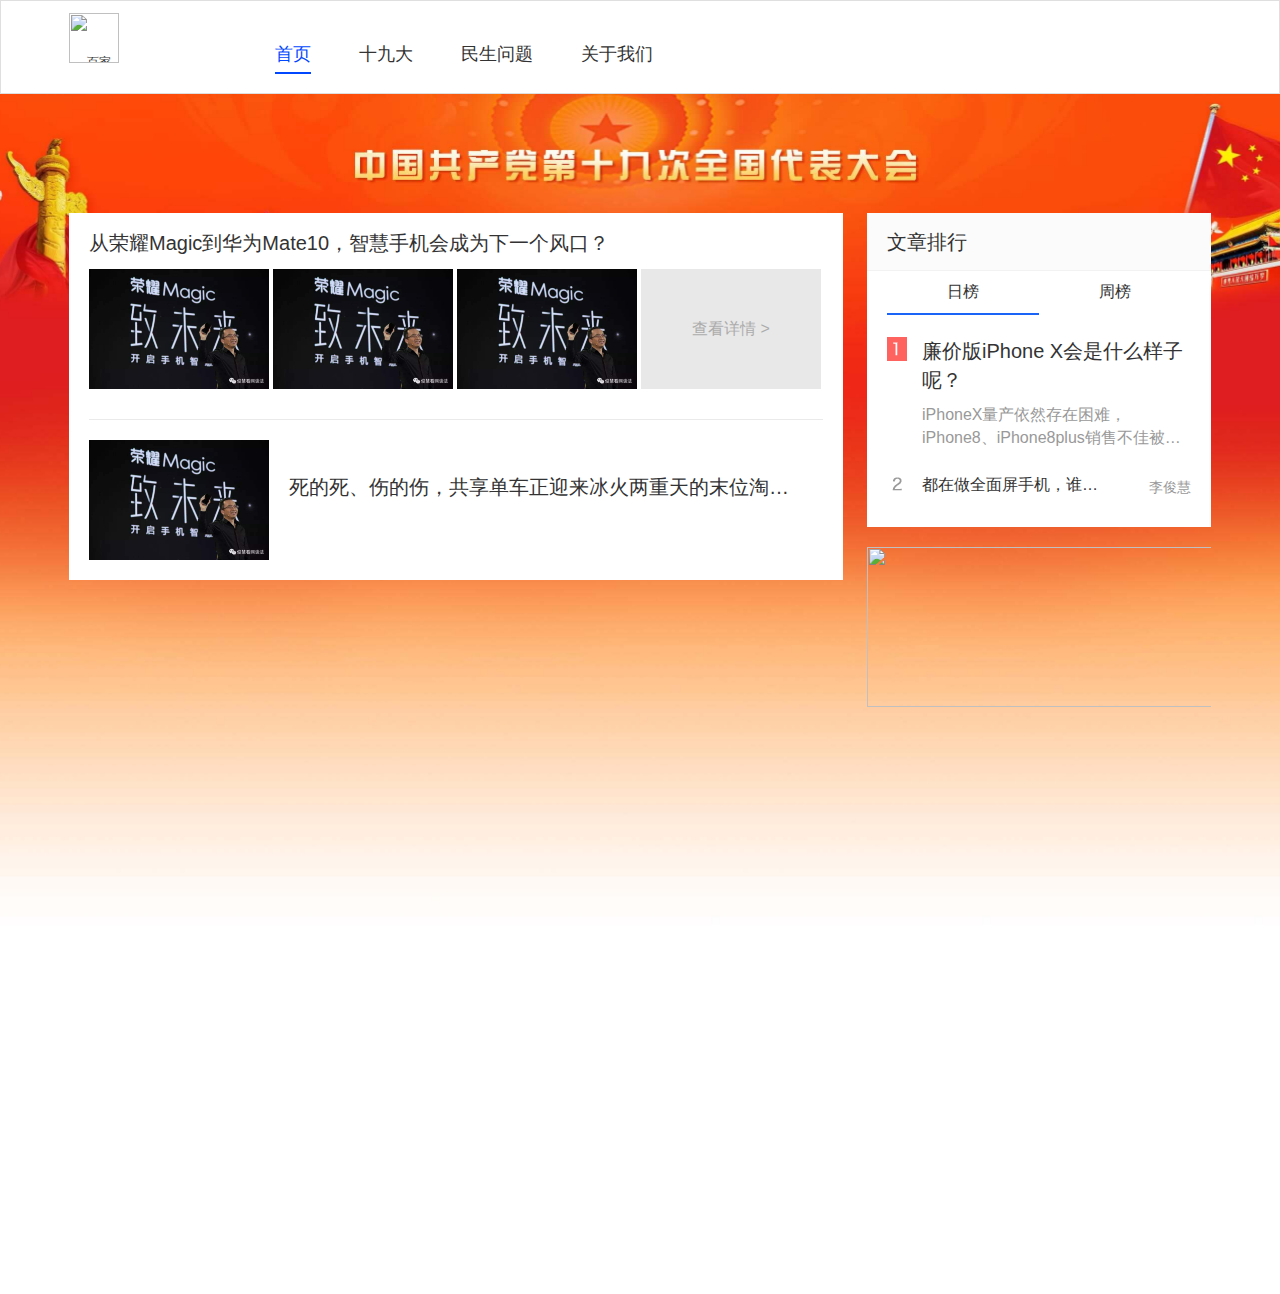
==== html/index.html @ 267fe6ab "MyOK" ====
<html>

<head>
  <title>首页</title>
  <meta charset="utf-8" />
  <meta http-equiv="X-UA-Compatible" content="IE=edge,chrome=1" />
  <meta id="viewport" name="viewport" content="width=device-width,maximum-scale=1,user-scalable=1,initial-scale=1.6991150442477876" />
  <link rel="stylesheet" type="text/css" href="./css/bootstrap.css">
  <link rel="stylesheet" type="text/css" href="./css/base.css">
</head>

<body>
  <!--[if lt IE 9]>
<h1 style="font-size: 16px;height: 40px;line-height: 40px;position: absolute;width: 100%;margin: 0;
            color: #fff;background-color: #0793F5;text-align: center;top: 0;left: 0;z-index: 2000;
            ">您的浏览器不被支持，请使用谷歌浏览器或IE9以上版本浏览器访问。</h1>
<![endif]-->
  <div id="header">
    <div id="header-nav">
      <a class="logo">
        <img src="https://gss0.bdstatic.com/5foIcy0a2gI2n2jgoY3K/static/fisp_static/baijia/static/img/logo_8e6fbd7.png" alt="百家号Logo">
      </a>
      <ul>
        <li class="active">
          <a href="./index.html">首页</a>
        </li>
        <li class="">
          <a href="./index.html">十九大</a>
        </li>
        <li class="">
          <a href="./index.html">民生问题</a>
        </li>
        <li class="">
          <a href="./index.html">关于我们</a>
        </li>
      </ul>
    </div>
  </div>
  <div id="wrapper">
    <div class="wrapper-content">
      <!--right start-->
      <div class="warpper-right">
        <div class="right-col">
          <!---top list start--->
          <div class="mod article-top">
            <div class="title">
              文章排行
            </div>
            <div class="top-cont">
              <div class="top-types">
                <ul>
                  <li class="current">日榜</li>
                  <li>周榜</li>
                </ul>
              </div>
              <div class="list-box">
                <div class="top-list current">
                  <div class="top-item">
                    <div class="num num-1"></div>
                    <div class="info">
                      <p class="top-art-title top-art-light"> <a href="/s?id=1582126411768103511&amp;wfr=pc&amp;fr=idx_top" target="_blank"> 廉价版iPhone X会是什么样子呢？ </a> </p>
                      <p class="art-cont top-art-light"> iPhoneX量产依然存在困难，iPhone8、iPhone8plus销售不佳被砍单，或许我们是时候思考下传闻中的iPhoneX廉价版会是什么样子的了。在iPhoneX正式量产之前，业界普遍担心的是三 </p>
                    </div>
                  </div>
                  <div class="top-item">
                    <div class="num num-2"></div>
                    <div class="info">
                      <p class="art-title"> <a href="/s?id=1582117775540847724&amp;wfr=pc&amp;fr=idx_top" target="_blank"> 都在做全面屏手机，谁才能成为全面屏手机普及者？ </a> </p>
                      <span class="tag" title="李俊慧"> <a href="/u?app_id=1536766719453005&amp;wfr=pc&amp;fr=idx_top" target="_blank">李俊慧</a> </span>
                    </div>
                  </div>
                </div>
                <div class="top-list">
                  <div class="top-item">
                    <div class="num num-1"></div>
                    <div class="info">
                      <p class="top-art-title top-art-light"> <a href="/s?id=1581844013371145271&amp;wfr=pc&amp;fr=idx_top" target="_blank"> 今日头条能够阻止王利芬们的再次吐槽吗？ </a> </p>
                      <p class="art-cont top-art-light">王利芬吐槽今日头条，有些意外。昨天早上，看到王利芬在微博上声讨今日头条，很长的一条微博，然后很多人转发，文字已经超过了140字，看得出很愤怒，在声讨檄文里，王利芬老师用了一连串比喻词和排比句式，展示了</p>
                    </div>
                  </div>
                  <div class="top-item">
                    <div class="num num-2"></div>
                    <div class="info">
                      <p class="art-title"> <a href="/s?id=1581833666660972141&amp;wfr=pc&amp;fr=idx_top" target="_blank"> 余承东没告诉你，华为Mate 10和Pro还有这些细节差异 </a> </p>
                      <span class="tag" title="雷科技"> <a href="/u?app_id=1536766821008995&amp;wfr=pc&amp;fr=idx_top" target="_blank"> 雷科技 </a> </span>
                    </div>
                  </div>
                </div>
              </div>


            </div>
          </div>
          <!---top list end--->
          <!---notice start--->
          <div class="notice">
            <a target="_blank" href="//news.baidu.com/z/resource/baijia/notice.html">
              <img src="https://gss0.bdstatic.com/5foIcy0a2gI2n2jgoY3K/static/fisp_static/baijia/static/img/notice_4adae79.jpg">
            </a>
          </div>
          <!---notice start--->
        </div>
      </div>
      <!--right end-->
      <!--left start-->
      <div class="wrapper-left">
        <div class="content">


          <div class="mod articles">
            <div class="article-list mod ">

              <div class="article-info pictures">
                <div class="title">
                  <a href="#" target="_blank"> 从荣耀Magic到华为Mate10，智慧手机会成为下一个风口？ </a>
                </div>
                <div class="picture-list">
                  <p class="art-img"> <a href="#" class="pic" target="_blank"> <img src="./images/timg.jpg"> </a> </p>
                  <p class="art-img"> <a href="#" class="pic" target="_blank"> <img src="./images/timg.jpg"> </a> </p>
                  <p class="art-img"> <a href="#" class="pic" target="_blank"> <img src="./images/timg.jpg"> </a> </p>
                  <p class="picture-more"> <a href="#" target="_blank"> 查看详情 &gt;</a> </p>
                </div>
              </div>

              <div class="article-info">
                <div class="art-img">
                  <a href="#" target="_blank"> <img src="./images/timg.jpg"> </a>
                </div>
                <div class="art-info">
                  <div class="title">
                    <a href="#" target="_blank"> 死的死、伤的伤，共享单车正迎来冰火两重天的末位淘汰赛 </a>
                  </div>
                </div>
              </div>

            </div>
          </div>

        </div>
      </div>
      <!--left end-->
    </div>
    <!--div class="warpper-footer"></div-->
  </div>
</body>

</html>
---- html/css/base.css ----
html,body {
	height: 100%
}
textarea {
	resize: none
}
body {
	width: 100%;
	font-family: "Helvetica Neue","Microsoft YaHei","å¾®è½¯é›…é»‘",STHeiti,"WenQuanYi Micro Hei",SimSun,Arial,Helvetica,sans-serif;
	margin: 0;
	background: #f2f2f2;
	color: #333;
	font-size: 12px;
	position: relative
}
a,a:hover,a:visited {
	text-decoration: none;
	outline: 0;
	cursor: pointer;
	color: #333
}
a:hover {
	text-decoration: underline
}
ul,li {
	margin: 0;
	padding: 0;
	list-style-type: none
}

#header{
  width: 100%;
  min-width: 1146px;
  background: #fff;
  height: 94px;
  color: #000;
  border: 1px solid #dfdfdf;
}
#header-nav{
  margin: 0 auto;
  height: 94px;
  width: 1142px;
}
#header-nav .logo{
  display: block;
    float: left;
    width: 140px;
    height: 94px;
    line-height: 94px;
}
#header-nav .logo>img{
  margin-top: 12px;
  height: 50px;
  vertical-align: middle;
}
#header-nav ul{
  display: block;
  margin-top: 33px;
  margin-left: 42px;
  float: left;
}
#header-nav li{
  float: left;
  display: block;
  list-style: none;
  border-bottom: 2px solid transparent;
  padding: 0 22px;
}
#header-nav li a{
  display: block;
  height: 40px;
  line-height: 40px;
  color: #333;
  text-decoration: none;
  font-size: 18px;
  margin: 0 2px;
  font-weight: 400;
  text-align: center
}
#header-nav .active a{
  color: #0047ff;
  border-bottom: 2px solid #0047ff;
}

#wrapper {
	position: relative;
  background: #FFF url(../images/bg.jpg) no-repeat top center;
  background-size: 2540px auto;
  padding-top: 99px;
  min-height: 1200px;
}
.wrapper-content {
	margin: 0 auto;
	padding-bottom: 180px;
	width: 1142px
}
.wrapper-content .wrapper-left{
	float: left;
	width: 774px
}
.wrapper-content .mod {
	margin-top: 20px;
	width: 100%;
	background: #fff
}
.wrapper-content .text-limit {
	white-space: nowrap;
	overflow: hidden;
	text-overflow: ellipsis
}
.wrapper-content .text-light {
	color: #26f
}
.wrapper-content .gt-blue {
	background: url(../images/icon-gt-blue.png) no-repeat
}
.wrapper-content .gt-grey {
	background: url(../images/icon-gt-grey.png) no-repeat
}
.wrapper-content .gt-grey:hover {
	background-position: right -30px;
	border-bottom: #999 1px solid
}
.title {
	font-size: 20px;
	line-height: 20px
}
.articles .article-info {
	padding: 20px 0;
	border-bottom: #eaeaea solid 1px
}
.articles .article-info:before,.articles .article-info:after {
	content: " ";
	display: table
}
.articles .article-info:after {
	clear: both
}
.articles .article-list-title {
	height: 58px;
	line-height: 58px;
	font-size: 20px;
	text-indent: 20px;
	border-bottom: #f2f2f2 solid 1px
}
.articles .article-list {
	padding: 20px;
	margin-top: 0
}
.articles .article-list.list-title {
	padding-top: 0
}
.articles .article-list .article-info:first-child {
	padding-top: 0
}
.articles .article-list .article-info:last-child {
	padding-bottom: 0;
	border-bottom: 0 none
}
.articles .article-list .noarticles {
	padding: 0
}
.articles .art-img {
	float: left;
	width: 180px;
	height: 120px;
	background: #f5f5f5;
	overflow: hidden;
	position: relative
}
.articles .art-img img {
	width: 180px;
	height: 120px
}
.articles .art-img .art-video {
	position: absolute;
	left: 50%;
	top: 50%;
	margin-left: -30px;
	margin-top: -30px;
	width: 60px;
	height: 60px;
	border-radius: 30px;
	border: rgba(255,255,255,.6) solid 3px;
	background-color: rgba(0,0,0,.4)
}
.articles .art-img .art-video p {
	position: absolute;
	top: 50%;
	left: 50%;
	margin-left: -5px;
	margin-top: -11px;
	width: 0;
	height: 0;
	border-top: 10px solid transparent;
	border-bottom: 10px solid transparent;
	border-left: 15px solid #fff
}
.articles .art-info {
	float: left;
	margin-left: 20px;
	position: relative;
	width: 500px;
	height: 120px
}
.articles .art-info .title {
	white-space: nowrap;
	overflow: hidden;
	text-overflow: ellipsis;
	line-height: 26px;
	margin-bottom: 15px;
	margin-top: 34px
}
.articles .cont-short {
	margin-top: 18px;
	color: #999;
	font-size: 16px;
	line-height: 24px;
	display: -webkit-box;
	-webkit-box-orient: vertical;
	-webkit-line-clamp: 3;
	word-wrap: break-word;
	overflow: hidden
}
.pictures {
	padding: 20px 0;
	border-bottom: #eaeaea solid 1px
}
.pictures:first-child {
	padding-top: 0
}
.pictures .picture-list {
	margin-top: 16px;
	width: 734px;
	height: 120px
}
.pictures .picture-list p {
	float: left;
	width: 180px;
	height: 120px;
	background: #f5f5f5
}
.pictures .picture-list p:nth-child(n+2) {
	margin-left: 4px
}
.pictures .picture-list .picture-more {
	background: #e8e8e8
}
.pictures .picture-list .picture-more a {
	display: block;
	width: 180px;
	height: 120px;
	text-decoration: none;
	font-size: 16px;
	color: #acacac;
	text-align: center;
	line-height: 120px
}
.pictures .picture-list .picture-more a:hover {
	background-color: #c6c6c6
}
.pictures .picture-list img {
	width: 180px;
	height: 120px
}
.list-title .pictures:first-child {
	padding-top: 20px
}
.more {
	height: 46px;
	line-height: 46px;
	text-align: center
}
.more span {
	cursor: pointer;
	line-height: 46px;
	font-size: 18px
}
.more .more-author {
	padding-right: 14px;
	background-position: right 0;
	-webkit-background-size: 14px 35px;
	background-size: 14px 35px
}
.more .more-author:hover {
	background-position: right -21px
}








.warpper-right {
	float: right;
	width: 344px;
	overflow: hidden
}
.scroll-bar::-webkit-scrollbar {
	width: 14px;
	height: 14px
}

.scroll-bar::-webkit-scrollbar-track,.scroll-bar::-webkit-scrollbar-thumb {
	border-radius: 999px;
	border: 5px solid transparent
}

.scroll-bar::-webkit-scrollbar-track {
	box-shadow: 1px 1px 5px rgba(0,0,0,.2) inset
}

.scroll-bar::-webkit-scrollbar-thumb {
	min-height: 20px;
	background-clip: content-box;
	box-shadow: 0 0 0 5px rgba(0,0,0,.2) inset
}

.scroll-bar::-webkit-scrollbar-corner {
	background: transparent
}

.warpper-right .mod>.title {
	position: relative;
	height: 58px;
	line-height: 58px;
	background-color: #fbfbfb;
	font-size: 20px;
	text-indent: 20px;
	border-bottom: #f2f2f2 solid 1px
}

.warpper-right .mod>.title .more {
	position: absolute;
	top: 8px;
	right: 20px;
	color: #8e8e8e;
	font-size: 12px
}

.warpper-right .mod>.title .more span {
	font-family: sans-serif,'宋体',Helvetica,Arial;
	font-weight: 700
}

.warpper-right .mod>.title .more a {
	color: #999
}

.warpper-right .article-top {
	font-size: 16px
}

.warpper-right .article-top .top-types {
	height: 42px;
	line-height: 42px
}

.warpper-right .article-top .top-types:before,.warpper-right .article-top .top-types:after {
	content: " ";
	display: table
}

.warpper-right .article-top .top-types:after {
	clear: both
}

.warpper-right .article-top .top-types li {
	float: left;
	width: 50%;
	text-align: center;
	cursor: pointer
}

.warpper-right .article-top .top-types li.current {
	border-bottom: #1b64f8 solid 2px
}

.warpper-right .article-top .top-cont {
	padding: 0 20px
}

.warpper-right .article-top .top-list {
	padding-bottom: 20px;
	display: none
}

.warpper-right .article-top .top-list.current {
	display: block
}

.warpper-right .article-top .top-item {
	position: relative;
	margin-top: 24px
}

.warpper-right .article-top .top-item .num {
	position: absolute;
	width: 20px;
	height: 24px;
	background: url(../images/right_top_num.png) no-repeat;
	line-height: 24px;
	text-align: center
}

.warpper-right .article-top .top-item .num.num-1 {
	background-position: 0 5px;
	color: #fff;
	background-color: #ff6360
}

.warpper-right .article-top .top-item .num.num-2 {
	background-position: 0 -44px
}

.warpper-right .article-top .top-item .num.num-3 {
	background-position: 0 -89px
}

.warpper-right .article-top .top-item .num.num-4 {
	background-position: 0 -136px
}

.warpper-right .article-top .top-item .num.num-5 {
	background-position: 0 -180px
}

.warpper-right .article-top .top-item .num.num-6 {
	background-position: 0 -227px
}

.warpper-right .article-top .top-item .num.num-7 {
	background-position: 0 -274px
}

.warpper-right .article-top .top-item .num.num-8 {
	background-position: 0 -320px
}

.warpper-right .article-top .top-item .num.num-9 {
	background-position: 0 -367px
}

.warpper-right .article-top .top-item .num.num-10 {
	background-position: 0 -413px
}

.warpper-right .article-top .top-item .info {
	position: relative;
	margin-left: 35px
}

.warpper-right .article-top .top-item .art-cont {
	color: #999
}

.warpper-right .article-top .top-item .top-art-title {
	font-size: 20px
}

.warpper-right .article-top .top-item .top-art-light {
	display: -webkit-box;
	-webkit-box-orient: vertical;
	-webkit-line-clamp: 2;
	overflow: hidden
}

.warpper-right .article-top .top-item .art-cont {
	font-size: 16px
}

.warpper-right .article-top .top-item .art-title {
	padding-right: 78px;
	white-space: nowrap;
	overflow: hidden;
	text-overflow: ellipsis
}

.warpper-right .article-top .top-item .tag {
	position: absolute;
	width: 74px;
	display: block;
	height: 18px;
	overflow: hidden;
	text-align: right;
	top: 3px;
	right: 0;
	font-size: 14px;
	color: #999
}

.warpper-right .article-top .top-item .tag a {
	color: #999
}

.warpper-right .notice {
	margin-top: 20px;
	width: 345px;
	height: 160px
}

.warpper-right .notice img {
	width: 100%;
	height: 100%
}

.warpper-right .right-mod {
	padding: 20px
}

.warpper-right .right-mod li:first-child {
	margin-top: 0
}

.warpper-right .hot-comment .comment-box {
	position: relative;
	height: 546px;
	overflow: hidden
}

.warpper-right .hot-comment .comment-list {
	position: absolute;
	top: 20px;
	left: 20px;
	bottom: 20px;
	right: 20px;
	overflow: hidden
}

.warpper-right .hot-comment li.comment-item {
	position: relative
}

.warpper-right .hot-comment .head {
	position: absolute;
	left: 0;
	width: 30px;
	height: 30px
}

.warpper-right .hot-comment .head img {
	width: 30px;
	height: 30px;
	border-radius: 15px
}

.warpper-right .hot-comment .cont {
	margin-left: 42px
}

.warpper-right .hot-comment .cont .author:before,.warpper-right .hot-comment .cont .author:after {
	content: " ";
	display: table
}

.warpper-right .hot-comment .cont .author:after {
	clear: both
}

.warpper-right .hot-comment .cont .author p {
	float: left;
	font-size: 20px
}

.warpper-right .hot-comment .cont .comment-topic {
	font-size: 16px
}

.warpper-right .hot-comment .cont .comment-topic a {
	color: #999
}

.warpper-right .hot-comment .cont .date {
	float: right;
	color: #999
}

.warpper-right .hot-comment .cont .source {
	margin-top: 10px
}

.warpper-right .hot-comment .cont .source,.warpper-right .hot-comment .cont .source a {
	color: #999
}

.warpper-right .author-list li {
	margin-top: 30px
}

.warpper-right .author-list li:before,.warpper-right .author-list li:after {
	content: " ";
	display: table
}

.warpper-right .author-list li:after {
	clear: both
}

.warpper-right .author-list .head {
	float: left;
	width: 50px;
	height: 50px
}

.warpper-right .author-list .head img {
	width: 50px;
	height: 50px;
	border-radius: 25px
}

.warpper-right .author-list .info {
	float: left;
	margin-left: 18px;
	width: 212px
}

.warpper-right .author-list .info .author-name {
	font-size: 16px
}

.warpper-right .author-list .info .sign {
	color: #999
}

.warpper-right .author-list .info .level-none {
	display: inline-block;
	width: 16px;
	height: 16px;
	background: url(../images/index_level.png) 0 1px no-repeat
}

.warpper-right .author-similar .title {
	white-space: nowrap;
	overflow: hidden;
	text-overflow: ellipsis
}

.warpper-right .author-similar .head {
	width: 70px;
	height: 70px
}

.warpper-right .author-similar .head img {
	width: 70px;
	height: 70px;
	border-radius: 35px
}

.warpper-right .author-similar .author-name {
	margin-bottom: 4px
}

.warpper-right .author-similar .news {
	width: 212px
}

.warpper-right .hot-tags .tags-list li {
	position: relative
}

.warpper-right .hot-tags .tags-list .tag-name {
	position: absolute;
	padding: 4px 6px;
	border: #e5e5e5 solid 1px;
	border-radius: 3px
}

.warpper-right .hot-tags .tags-list .tag-name a {
	color: #0090ff
}

.warpper-right .hot-tags .tags-list .tag-topic {
	margin-left: 54px;
	line-height: 30px;
	font-size: 16px;
	white-space: nowrap;
	overflow: hidden;
	text-overflow: ellipsis
}

.scroll-bar::-webkit-scrollbar {
	width: 15px;
	background-color: #fff
}

.scroll-bar::-webkit-scrollbar-thumb {
	border-radius: 12px;
	width: 15px;
	min-height: 20px
}

.scroll-bar::-webkit-scrollbar-track {
	-webkit-box-shadow: inset 0 0 6px #fff;
	border-radius: 10px
}

.scroll-bar::-webkit-scrollbar-corner {
	background: transparent
}





.warpper-footer{
  position: absolute;
    width: 100%;
    height: 160px;
    border-top: #e0d7d8 solid 1px;
    background: #fff;
    bottom: 0;
    text-align: center;
}






/***/
.articles .art-other {
	width: 100%;
	height: 20px;
	line-height: 20px;
	color: #999;
	overflow: hidden;
	font-size: 14px
}
.articles .art-other:before,.articles .art-other:after {
	content: " ";
	display: table
}
.articles .art-other:after {
	clear: both
}
.articles .art-other a {
	color: #999
}
.articles .art-other .author {
	float: left
}
.articles .art-other .author p.info {
	display: inline-block
}
.articles .art-other .bdsharebox {
	float: left;
	margin-left: 20px;
	width: 132px
}
.articles .art-other .bdsharebox .share_to,.articles .art-other .bdsharebox a,.articles .art-other .bdsharebox .share-weixin {
	display: block;
	float: left;
	margin: 0 3px;
	padding-left: 20px;
	line-height: 20px;
	height: 20px;
	background-image: url(../images/index_share.png);
	background-repeat: no-repeat
}
.articles .art-other .bdsharebox .share_to {
	float: left;
	background-position: 0 5px
}
.articles .art-other .bdsharebox .bds_qzone {
	background-position: 0 -75px
}
.articles .art-other .bdsharebox .bds_qzone:hover {
	background-position: 0 -192px
}
.articles .art-other .bdsharebox .bds_tsina {
	background-position: 0 -115px
}
.articles .art-other .bdsharebox .bds_tsina:hover {
	background-position: 0 -232px
}
.articles .art-other .bdsharebox .share-weixin {
	background-position: 0 -152px;
	cursor: pointer
}
.articles .art-other .bdsharebox .share-weixin:hover {
	background-position: 0 -272px
}
.articles .art-other span {
	display: inline-block
}
.articles .art-other .level-none {
	width: 15px;
	height: 15px;
	background: url(../images/index_level.png);
	vertical-align: -3px
}
.articles .art-other .tags {
	float: left;
	margin-left: 10px
}
/***/
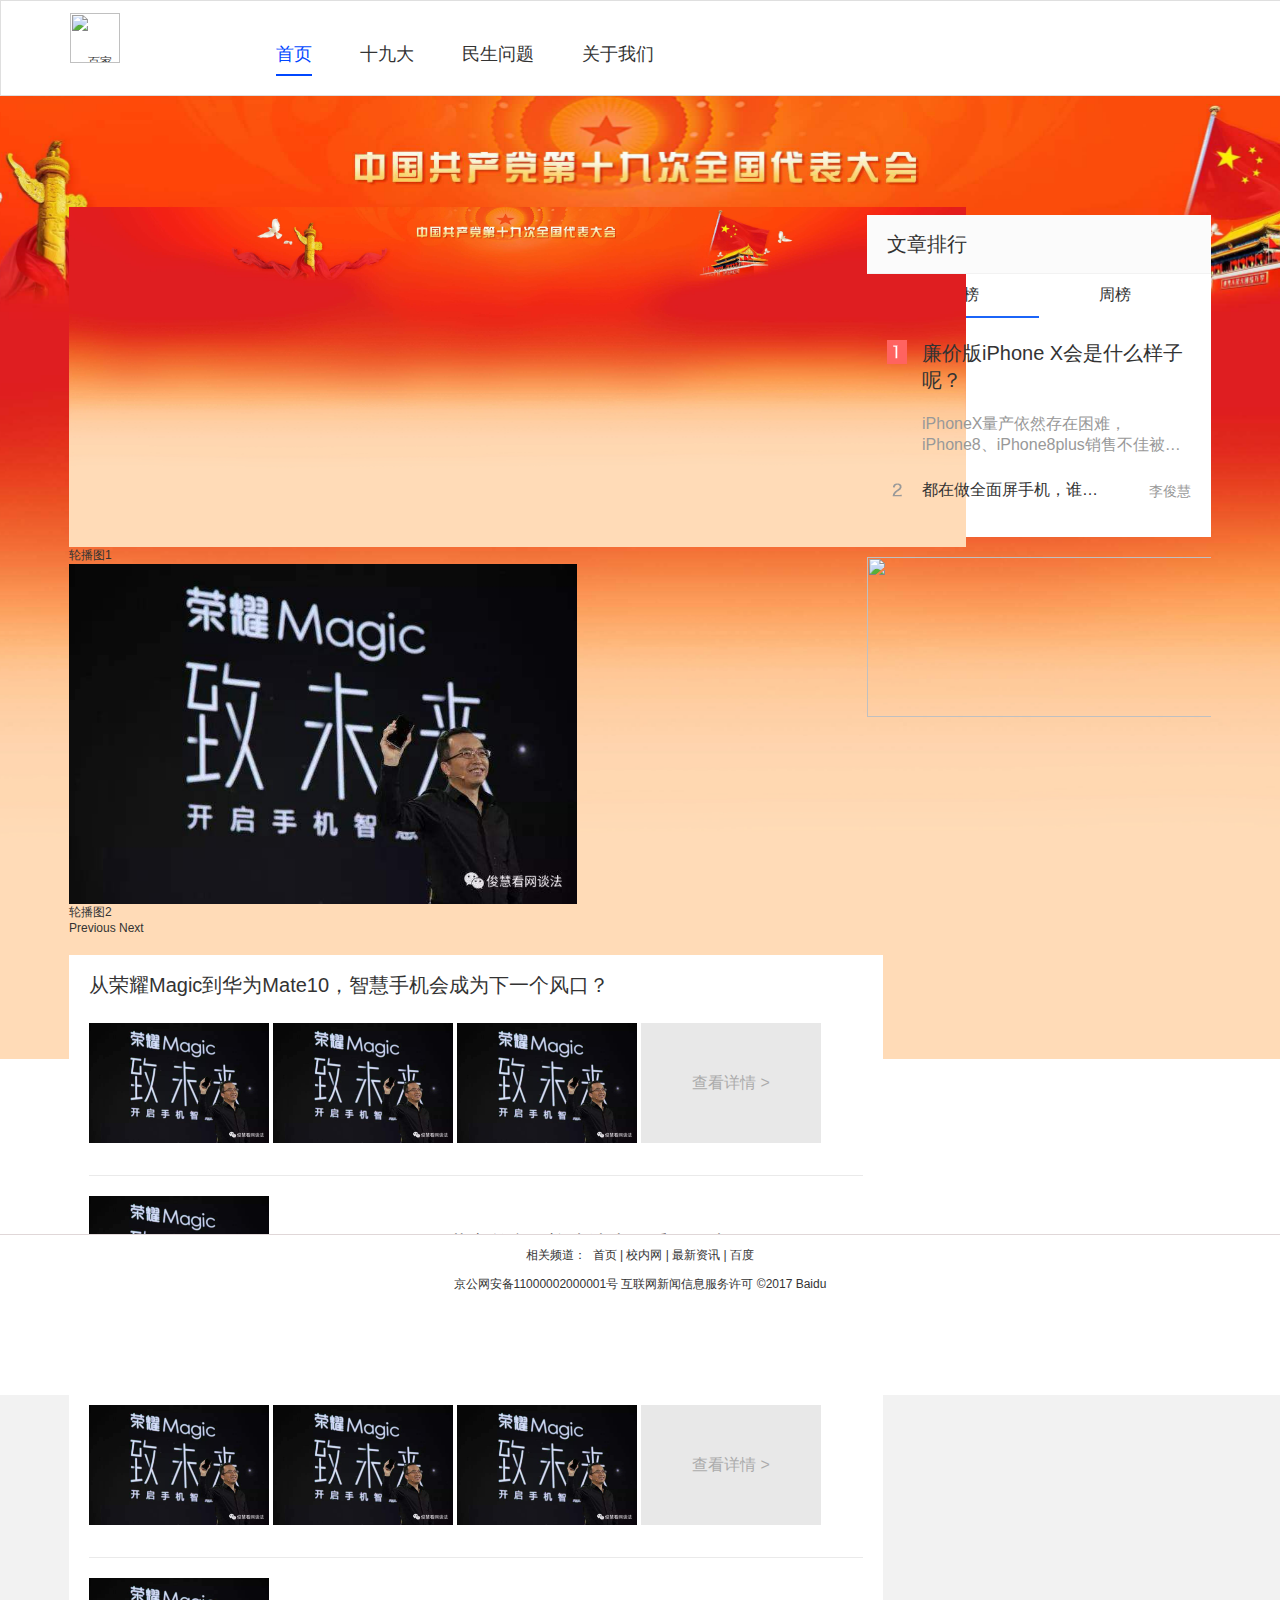
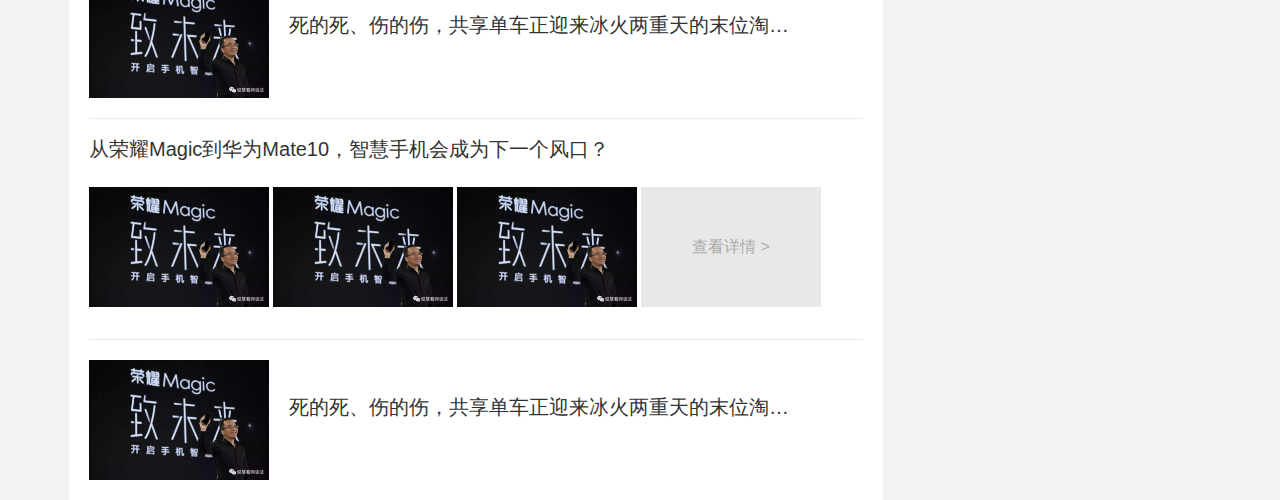
==== commit b4e9b5ce: "add" ====
--- a/html/index.html
+++ b/html/index.html
@@ -5,8 +5,15 @@
   <meta charset="utf-8" />
   <meta http-equiv="X-UA-Compatible" content="IE=edge,chrome=1" />
   <meta id="viewport" name="viewport" content="width=device-width,maximum-scale=1,user-scalable=1,initial-scale=1.6991150442477876" />
-  <link rel="stylesheet" type="text/css" href="./css/bootstrap.css">
+  <!-- <link rel="stylesheet" type="text/css" href="./css/bootstrap.min.css">
+
+  <script src="./js/bootstrap.min.js"></script> -->
+  <script src="./js/jquery-2.2.3.min.js"></script>
+
+  <link rel="stylesheet" href="http://cdn.static.runoob.com/libs/bootstrap/3.3.7/css/bootstrap.min.css">
   <link rel="stylesheet" type="text/css" href="./css/base.css">
+
+  <script src="http://cdn.static.runoob.com/libs/bootstrap/3.3.7/js/bootstrap.min.js"></script>
 </head>
 
 <body>
@@ -20,18 +27,18 @@
       <a class="logo">
         <img src="https://gss0.bdstatic.com/5foIcy0a2gI2n2jgoY3K/static/fisp_static/baijia/static/img/logo_8e6fbd7.png" alt="百家号Logo">
       </a>
-      <ul>
+      <ul class="nav-list">
         <li class="active">
-          <a href="./index.html">首页</a>
-        </li>
-        <li class="">
-          <a href="./index.html">十九大</a>
-        </li>
-        <li class="">
-          <a href="./index.html">民生问题</a>
-        </li>
-        <li class="">
-          <a href="./index.html">关于我们</a>
+          <a>首页</a>
+        </li>
+        <li>
+          <a>十九大</a>
+        </li>
+        <li>
+          <a>民生问题</a>
+        </li>
+        <li>
+          <a>关于我们</a>
         </li>
       </ul>
     </div>
@@ -41,19 +48,18 @@
       <!--right start-->
       <div class="warpper-right">
         <div class="right-col">
-          <!---top list start--->
           <div class="mod article-top">
             <div class="title">
               文章排行
             </div>
             <div class="top-cont">
               <div class="top-types">
-                <ul>
+                <ul id="tabs">
                   <li class="current">日榜</li>
                   <li>周榜</li>
                 </ul>
               </div>
-              <div class="list-box">
+              <div class="list-box" id="tab_conbox">
                 <div class="top-list current">
                   <div class="top-item">
                     <div class="num num-1"></div>
@@ -91,14 +97,12 @@
 
             </div>
           </div>
-          <!---top list end--->
-          <!---notice start--->
+
           <div class="notice">
             <a target="_blank" href="//news.baidu.com/z/resource/baijia/notice.html">
               <img src="https://gss0.bdstatic.com/5foIcy0a2gI2n2jgoY3K/static/fisp_static/baijia/static/img/notice_4adae79.jpg">
             </a>
           </div>
-          <!---notice start--->
         </div>
       </div>
       <!--right end-->
@@ -106,7 +110,39 @@
       <div class="wrapper-left">
         <div class="content">
 
-
+          <div id="carousel-example-generic" class="carousel slide" data-ride="carousel">
+            <!-- Indicators -->
+            <ol class="carousel-indicators">
+              <li data-target="#carousel-example-generic" data-slide-to="0" class="active"></li>
+              <li data-target="#carousel-example-generic" data-slide-to="1"></li>
+            </ol>
+
+            <!-- Wrapper for slides -->
+            <div class="carousel-inner" role="listbox">
+              <div class="item active">
+                <img src="images/bg.jpg" alt="..." height="340px" >
+                <div class="carousel-caption">
+                  轮播图1
+                </div>
+              </div>
+              <div class="item">
+                <img src="images/timg.jpg" alt="..." height="340px">
+                <div class="carousel-caption">
+                  轮播图2
+                </div>
+              </div>
+            </div>
+
+            <!-- Controls -->
+            <a class="left carousel-control" href="#carousel-example-generic" role="button" data-slide="prev">
+              <span class="glyphicon glyphicon-chevron-left" aria-hidden="true"></span>
+              <span class="sr-only">Previous</span>
+            </a>
+            <a class="right carousel-control" href="#carousel-example-generic" role="button" data-slide="next">
+              <span class="glyphicon glyphicon-chevron-right" aria-hidden="true"></span>
+              <span class="sr-only">Next</span>
+            </a>
+          </div>
           <div class="mod articles">
             <div class="article-list mod ">
 
@@ -132,6 +168,54 @@
                   </div>
                 </div>
               </div>
+
+              <div class="article-info pictures">
+                <div class="title">
+                  <a href="#" target="_blank"> 从荣耀Magic到华为Mate10，智慧手机会成为下一个风口？ </a>
+                </div>
+                <div class="picture-list">
+                  <p class="art-img"> <a href="#" class="pic" target="_blank"> <img src="./images/timg.jpg"> </a> </p>
+                  <p class="art-img"> <a href="#" class="pic" target="_blank"> <img src="./images/timg.jpg"> </a> </p>
+                  <p class="art-img"> <a href="#" class="pic" target="_blank"> <img src="./images/timg.jpg"> </a> </p>
+                  <p class="picture-more"> <a href="#" target="_blank"> 查看详情 &gt;</a> </p>
+                </div>
+              </div>
+
+              <div class="article-info">
+                <div class="art-img">
+                  <a href="#" target="_blank"> <img src="./images/timg.jpg"> </a>
+                </div>
+                <div class="art-info">
+                  <div class="title">
+                    <a href="#" target="_blank"> 死的死、伤的伤，共享单车正迎来冰火两重天的末位淘汰赛 </a>
+                  </div>
+                </div>
+              </div>
+
+
+              <div class="article-info pictures">
+                <div class="title">
+                  <a href="#" target="_blank"> 从荣耀Magic到华为Mate10，智慧手机会成为下一个风口？ </a>
+                </div>
+                <div class="picture-list">
+                  <p class="art-img"> <a href="#" class="pic" target="_blank"> <img src="./images/timg.jpg"> </a> </p>
+                  <p class="art-img"> <a href="#" class="pic" target="_blank"> <img src="./images/timg.jpg"> </a> </p>
+                  <p class="art-img"> <a href="#" class="pic" target="_blank"> <img src="./images/timg.jpg"> </a> </p>
+                  <p class="picture-more"> <a href="#" target="_blank"> 查看详情 &gt;</a> </p>
+                </div>
+              </div>
+
+              <div class="article-info">
+                <div class="art-img">
+                  <a href="#" target="_blank"> <img src="./images/timg.jpg"> </a>
+                </div>
+                <div class="art-info">
+                  <div class="title">
+                    <a href="#" target="_blank"> 死的死、伤的伤，共享单车正迎来冰火两重天的末位淘汰赛 </a>
+                  </div>
+                </div>
+              </div>
+
 
             </div>
           </div>
@@ -140,8 +224,41 @@
       </div>
       <!--left end-->
     </div>
-    <!--div class="warpper-footer"></div-->
+    <div class="warpper-footer">
+      <div class="footer-content">
+        <p class="links">
+          <span class="relate">相关频道：</span>&nbsp;&nbsp;<a target="_blank" href="./index.html">首页</a>
+          <span class="tag">|</span> <a target="_blank" href="./index.html">校内网</a>
+          <span class="tag">|</span> <a target="_blank" href="./index.html">最新资讯</a>
+          <span class="tag">|</span> <a target="_blank" href="./index.html">百度</a> </p>
+
+        </p>
+        <p>京公网安备11000002000001号 互联网新闻信息服务许可  ©2017  Baidu   </p>
+      </div>
+    </div>
   </div>
 </body>
-
+<script>
+$(function(){
+  // $('.carousel').carousel();
+  $(document).ready(function() {
+    jQuery.jqtab = function(tabtit,tab_conbox,shijian) {
+      $(tab_conbox).find(".top-list").hide();
+      $(tab_conbox).find(".top-list:first").show();
+      $(tabtit).find("li").bind(shijian,function(){
+         $(this).addClass("current").siblings("li").removeClass("current");
+        var activeindex = $(tabtit).find("li").index(this);
+        $(tab_conbox).children().eq(activeindex).show().siblings().hide();
+        return false;
+      });
+    };
+    $.jqtab("#tabs","#tab_conbox","click");
+  });
+  $(".nav-list li").click(function(){
+    $(".nav-list li").removeClass('active');
+    $(this).addClass('active');
+  })
+})
+
+</script>
 </html>
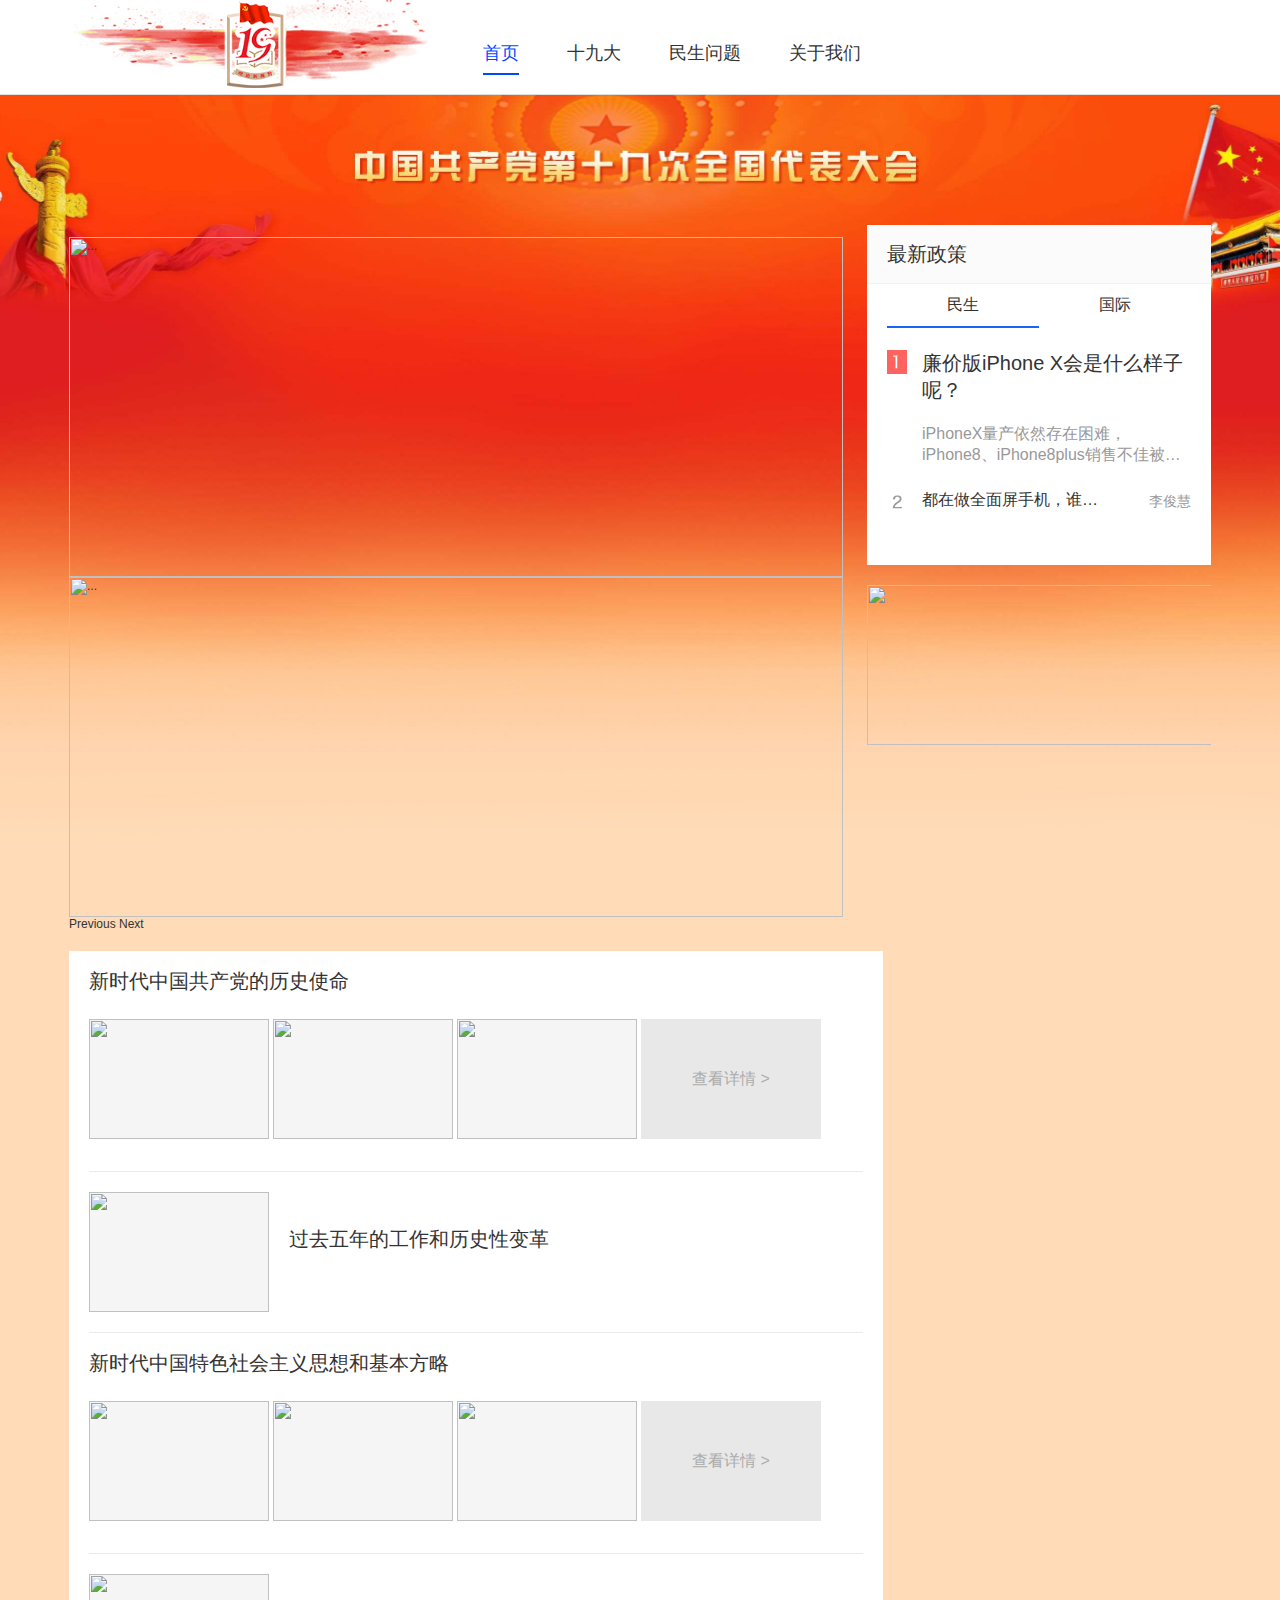
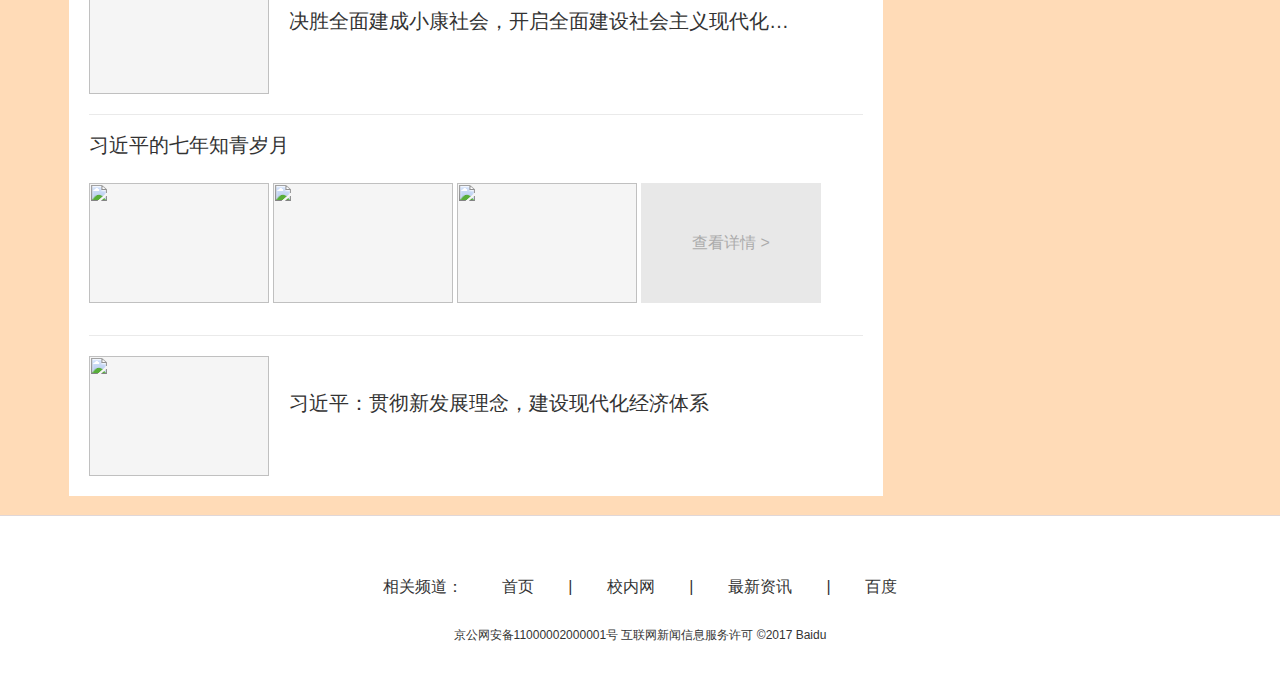
==== commit cfd2be6f: "add" ====
--- a/html/index.html
+++ b/html/index.html
@@ -25,7 +25,7 @@
   <div id="header">
     <div id="header-nav">
       <a class="logo">
-        <img src="https://gss0.bdstatic.com/5foIcy0a2gI2n2jgoY3K/static/fisp_static/baijia/static/img/logo_8e6fbd7.png" alt="百家号Logo">
+        <img src="./images/nav-bg.jpg" alt="十九大Logo">
       </a>
       <ul class="nav-list">
         <li class="active">
@@ -50,13 +50,13 @@
         <div class="right-col">
           <div class="mod article-top">
             <div class="title">
-              文章排行
+              最新政策
             </div>
             <div class="top-cont">
               <div class="top-types">
                 <ul id="tabs">
-                  <li class="current">日榜</li>
-                  <li>周榜</li>
+                  <li class="current">民生</li>
+                  <li>国际</li>
                 </ul>
               </div>
               <div class="list-box" id="tab_conbox">
@@ -120,15 +120,15 @@
             <!-- Wrapper for slides -->
             <div class="carousel-inner" role="listbox">
               <div class="item active">
-                <img src="images/bg.jpg" alt="..." height="340px" >
+                <img src="file:///F:/%E5%9B%BE%E7%89%8720.png" alt="..." height="340px" >
                 <div class="carousel-caption">
-                  轮播图1
+                  新时代中国特色社会主义思想
                 </div>
               </div>
               <div class="item">
-                <img src="images/timg.jpg" alt="..." height="340px">
+                <img src="file:///F:/%E5%9B%BE%E7%89%8732.png" alt="..." height="340px">
                 <div class="carousel-caption">
-                  轮播图2
+                  中国共产党第十九次全国代表大会
                 </div>
               </div>
             </div>
@@ -148,46 +148,46 @@
 
               <div class="article-info pictures">
                 <div class="title">
-                  <a href="#" target="_blank"> 从荣耀Magic到华为Mate10，智慧手机会成为下一个风口？ </a>
+                  <a href="#" target="_blank"> 新时代中国共产党的历史使命 </a>
                 </div>
                 <div class="picture-list">
-                  <p class="art-img"> <a href="#" class="pic" target="_blank"> <img src="./images/timg.jpg"> </a> </p>
-                  <p class="art-img"> <a href="#" class="pic" target="_blank"> <img src="./images/timg.jpg"> </a> </p>
-                  <p class="art-img"> <a href="#" class="pic" target="_blank"> <img src="./images/timg.jpg"> </a> </p>
+                  <p class="art-img"> <a href="#" class="pic" target="_blank"> <img src="../图片集合/新时代中国共产党的历史使命/图片1.png"> </a> </p>
+                  <p class="art-img"> <a href="#" class="pic" target="_blank"> <img src="../图片集合/新时代中国共产党的历史使命/图片2.png"> </a> </p>
+                  <p class="art-img"> <a href="#" class="pic" target="_blank"> <img src="../图片集合/新时代中国共产党的历史使命/图片3.png"> </a> </p>
                   <p class="picture-more"> <a href="#" target="_blank"> 查看详情 &gt;</a> </p>
                 </div>
               </div>
 
               <div class="article-info">
                 <div class="art-img">
-                  <a href="#" target="_blank"> <img src="./images/timg.jpg"> </a>
+                  <a href="#" target="_blank"> <img src="../图片集合/过去五年的工作和历史性变革/图片5.png"> </a>
                 </div>
                 <div class="art-info">
                   <div class="title">
-                    <a href="#" target="_blank"> 死的死、伤的伤，共享单车正迎来冰火两重天的末位淘汰赛 </a>
+                    <a href="#" target="_blank"> 过去五年的工作和历史性变革 </a>
                   </div>
                 </div>
               </div>
 
               <div class="article-info pictures">
                 <div class="title">
-                  <a href="#" target="_blank"> 从荣耀Magic到华为Mate10，智慧手机会成为下一个风口？ </a>
+                  <a href="#" target="_blank"> 新时代中国特色社会主义思想和基本方略 </a>
                 </div>
                 <div class="picture-list">
-                  <p class="art-img"> <a href="#" class="pic" target="_blank"> <img src="./images/timg.jpg"> </a> </p>
-                  <p class="art-img"> <a href="#" class="pic" target="_blank"> <img src="./images/timg.jpg"> </a> </p>
-                  <p class="art-img"> <a href="#" class="pic" target="_blank"> <img src="./images/timg.jpg"> </a> </p>
+                  <p class="art-img"> <a href="#" class="pic" target="_blank"> <img src="../图片集合/新时代中国特色社会主义思想和基本方略/图片18.png"> </a> </p>
+                  <p class="art-img"> <a href="#" class="pic" target="_blank"> <img src="../图片集合/新时代中国特色社会主义思想和基本方略/图片19.png"> </a> </p>
+                  <p class="art-img"> <a href="#" class="pic" target="_blank"> <img src="../图片集合/新时代中国特色社会主义思想和基本方略/图片20.png"> </a> </p>
                   <p class="picture-more"> <a href="#" target="_blank"> 查看详情 &gt;</a> </p>
                 </div>
               </div>
 
               <div class="article-info">
                 <div class="art-img">
-                  <a href="#" target="_blank"> <img src="./images/timg.jpg"> </a>
+                  <a href="#" target="_blank"> <img src="../图片集合/决胜全面建成小康社会，开启全面建设社会主义现代化国家新征程/图片13.png"> </a>
                 </div>
                 <div class="art-info">
                   <div class="title">
-                    <a href="#" target="_blank"> 死的死、伤的伤，共享单车正迎来冰火两重天的末位淘汰赛 </a>
+                    <a href="#" target="_blank"> 决胜全面建成小康社会，开启全面建设社会主义现代化国家新征程 </a>
                   </div>
                 </div>
               </div>
@@ -195,23 +195,23 @@
 
               <div class="article-info pictures">
                 <div class="title">
-                  <a href="#" target="_blank"> 从荣耀Magic到华为Mate10，智慧手机会成为下一个风口？ </a>
+                  <a href="#" target="_blank">习近平的七年知青岁月 </a>
                 </div>
                 <div class="picture-list">
-                  <p class="art-img"> <a href="#" class="pic" target="_blank"> <img src="./images/timg.jpg"> </a> </p>
-                  <p class="art-img"> <a href="#" class="pic" target="_blank"> <img src="./images/timg.jpg"> </a> </p>
-                  <p class="art-img"> <a href="#" class="pic" target="_blank"> <img src="./images/timg.jpg"> </a> </p>
+                  <p class="art-img"> <a href="#" class="pic" target="_blank"> <img src="../图片集合/习近平的七年知青岁月/图片25.png"> </a> </p>
+                  <p class="art-img"> <a href="#" class="pic" target="_blank"> <img src="../图片集合/习近平的七年知青岁月/图片26.png"> </a> </p>
+                  <p class="art-img"> <a href="#" class="pic" target="_blank"> <img src="../图片集合/习近平的七年知青岁月/图片27.png"> </a> </p>
                   <p class="picture-more"> <a href="#" target="_blank"> 查看详情 &gt;</a> </p>
                 </div>
               </div>
 
               <div class="article-info">
                 <div class="art-img">
-                  <a href="#" target="_blank"> <img src="./images/timg.jpg"> </a>
+                  <a href="#" target="_blank"> <img src="../图片集合/习近平：贯彻新发展理念，建设现代化经济体系/图片31.png"> </a>
                 </div>
                 <div class="art-info">
                   <div class="title">
-                    <a href="#" target="_blank"> 死的死、伤的伤，共享单车正迎来冰火两重天的末位淘汰赛 </a>
+                    <a href="#" target="_blank"> 习近平：贯彻新发展理念，建设现代化经济体系</a>
                   </div>
                 </div>
               </div>
--- a/html/css/base.css
+++ b/html/css/base.css
@@ -34,7 +34,7 @@
   background: #fff;
   height: 94px;
   color: #000;
-  border: 1px solid #dfdfdf;
+  border-bottom: 1px solid #dfdfdf;
 }
 #header-nav{
   margin: 0 auto;
@@ -49,14 +49,14 @@
     line-height: 94px;
 }
 #header-nav .logo>img{
-  margin-top: 12px;
-  height: 50px;
+    margin-top: -12px;
+    height: 100px;
   vertical-align: middle;
 }
 #header-nav ul{
   display: block;
   margin-top: 33px;
-  margin-left: 42px;
+  margin-left: 250px;
   float: left;
 }
 #header-nav li{
@@ -81,27 +81,52 @@
   color: #0047ff;
   border-bottom: 2px solid #0047ff;
 }
-
 #wrapper {
 	position: relative;
-  background: #FFF url(../images/bg.jpg) no-repeat top center;
+  background: #ffdbb7 url(../images/bg.jpg) no-repeat top center;
   background-size: 2540px auto;
-  padding-top: 99px;
+  padding-top: 130px;
   min-height: 1200px;
 }
 .wrapper-content {
 	margin: 0 auto;
 	padding-bottom: 180px;
-	width: 1142px
+	width: 1142px;
+	overflow:hidden;
 }
 .wrapper-content .wrapper-left{
 	float: left;
 	width: 774px
 }
 .wrapper-content .mod {
-	margin-top: 20px;
+	// margin-top: 20px;
 	width: 100%;
 	background: #fff
+}
+.carousel {
+	margin-bottom:20px;
+}
+.carousel-inner .item img {
+	width:100%;
+	height:340px;
+}
+.carousel-caption{
+	  position: absolute;
+    background: rgba(0,0,0,0.4);
+    left: 0;
+    right: 0;
+    bottom: 0;
+    height: 50px;
+    text-align: left;
+    padding: 0 15px;
+    line-height: 50px;
+    font-size: 16px;
+}
+.carousel-indicators{
+	bottom: 3px;
+  text-align: right;
+  right: 20px;
+  left: inherit;
 }
 .wrapper-content .text-limit {
 	white-space: nowrap;
@@ -350,6 +375,7 @@
 }
 
 .warpper-right .article-top {
+	height:340px;
 	font-size: 16px
 }
 
@@ -412,7 +438,7 @@
 }
 
 .warpper-right .article-top .top-item .num.num-2 {
-	background-position: 0 -44px
+	background-position: 0 -42px
 }
 
 .warpper-right .article-top .top-item .num.num-3 {
@@ -701,98 +727,99 @@
 }
 
 
-
-
-
-.warpper-footer{
-  position: absolute;
-    width: 100%;
-    height: 160px;
-    border-top: #e0d7d8 solid 1px;
-    background: #fff;
-    bottom: 0;
-    text-align: center;
-}
-
-
-
-
-
-
-/***/
-.articles .art-other {
+.warpper-footer {
+	position: absolute;
 	width: 100%;
-	height: 20px;
-	line-height: 20px;
-	color: #999;
-	overflow: hidden;
-	font-size: 14px
-}
-.articles .art-other:before,.articles .art-other:after {
-	content: " ";
-	display: table
-}
-.articles .art-other:after {
-	clear: both
-}
-.articles .art-other a {
-	color: #999
-}
-.articles .art-other .author {
-	float: left
-}
-.articles .art-other .author p.info {
-	display: inline-block
-}
-.articles .art-other .bdsharebox {
-	float: left;
-	margin-left: 20px;
-	width: 132px
-}
-.articles .art-other .bdsharebox .share_to,.articles .art-other .bdsharebox a,.articles .art-other .bdsharebox .share-weixin {
-	display: block;
-	float: left;
-	margin: 0 3px;
-	padding-left: 20px;
-	line-height: 20px;
-	height: 20px;
-	background-image: url(../images/index_share.png);
-	background-repeat: no-repeat
-}
-.articles .art-other .bdsharebox .share_to {
-	float: left;
-	background-position: 0 5px
-}
-.articles .art-other .bdsharebox .bds_qzone {
-	background-position: 0 -75px
-}
-.articles .art-other .bdsharebox .bds_qzone:hover {
-	background-position: 0 -192px
-}
-.articles .art-other .bdsharebox .bds_tsina {
-	background-position: 0 -115px
-}
-.articles .art-other .bdsharebox .bds_tsina:hover {
-	background-position: 0 -232px
-}
-.articles .art-other .bdsharebox .share-weixin {
-	background-position: 0 -152px;
-	cursor: pointer
-}
-.articles .art-other .bdsharebox .share-weixin:hover {
-	background-position: 0 -272px
-}
-.articles .art-other span {
-	display: inline-block
-}
-.articles .art-other .level-none {
-	width: 15px;
-	height: 15px;
-	background: url(../images/index_level.png);
-	vertical-align: -3px
-}
-.articles .art-other .tags {
-	float: left;
-	margin-left: 10px
-}
-/***/
+	height: 160px;
+	border-top: #e0d7d8 solid 1px;
+	background: #fff;
+	bottom: 0;
+	text-align: center
+}
+
+.warpper-footer .footer-content {
+	padding-top: 45px
+}
+
+.warpper-footer p {
+	line-height: 20px
+}
+
+.warpper-footer .relate {
+	padding-right: 30px
+}
+
+.warpper-footer .tag {
+	padding: 0 30px
+}
+
+.warpper-footer .links {
+	margin-bottom: 28px;
+	font-size: 16px
+}
+.article{
+	background:#fff;
+}
+.article .article-info .title{
+	margin: 0;
+    padding: 28px 25px 0;
+    font-size: 26px;
+    color: #333;
+    line-height: 1.5em;
+}
+
+.article .article-info .other-info{
+    margin: 25px 25px 0;
+    border-bottom: 1px solid #eaeaea;
+    padding-bottom: 25px;
+}
+
+.article .article-info .other-info .author {
+    font-size: 16px;
+    color: #333;
+    padding-right: 20px;
+}
+.article .article-info  .other-info .time {
+    border-left: 1px solid #333;
+}
+.article .article-info .other-info .data {
+    border-left: 1px solid #333;
+}
+.article .article-info .other-info .time, .article .article-info .other-info .data {
+    font-size: 16px;
+    color: #999;
+    padding: 0 20px;
+}
+.article .article-content {
+    padding: 25px;
+    font-size: 16px;
+    line-height: 2;
+    text-align: justify;
+    word-wrap: break-word;
+    word-break: break-all;
+}
+.article .article-content  .abstract {
+    color: #999;
+    margin-bottom: 30px;
+}
+.article .article-content p {
+    margin-top: 10px;
+}
+.article .article-content p img {
+    max-width: 90%;
+    display: block;
+    margin: 20px auto;
+}
+
+.article .article-content .rights {
+    margin-top: 40px;
+}
+.article .article-content .rights .rights-title {
+    margin-bottom: 20px;
+    font-size: 16px;
+    color: #666;
+}
+.article .article-content .rights .instructions {
+    font-size: 14px;
+    color: #999;
+}
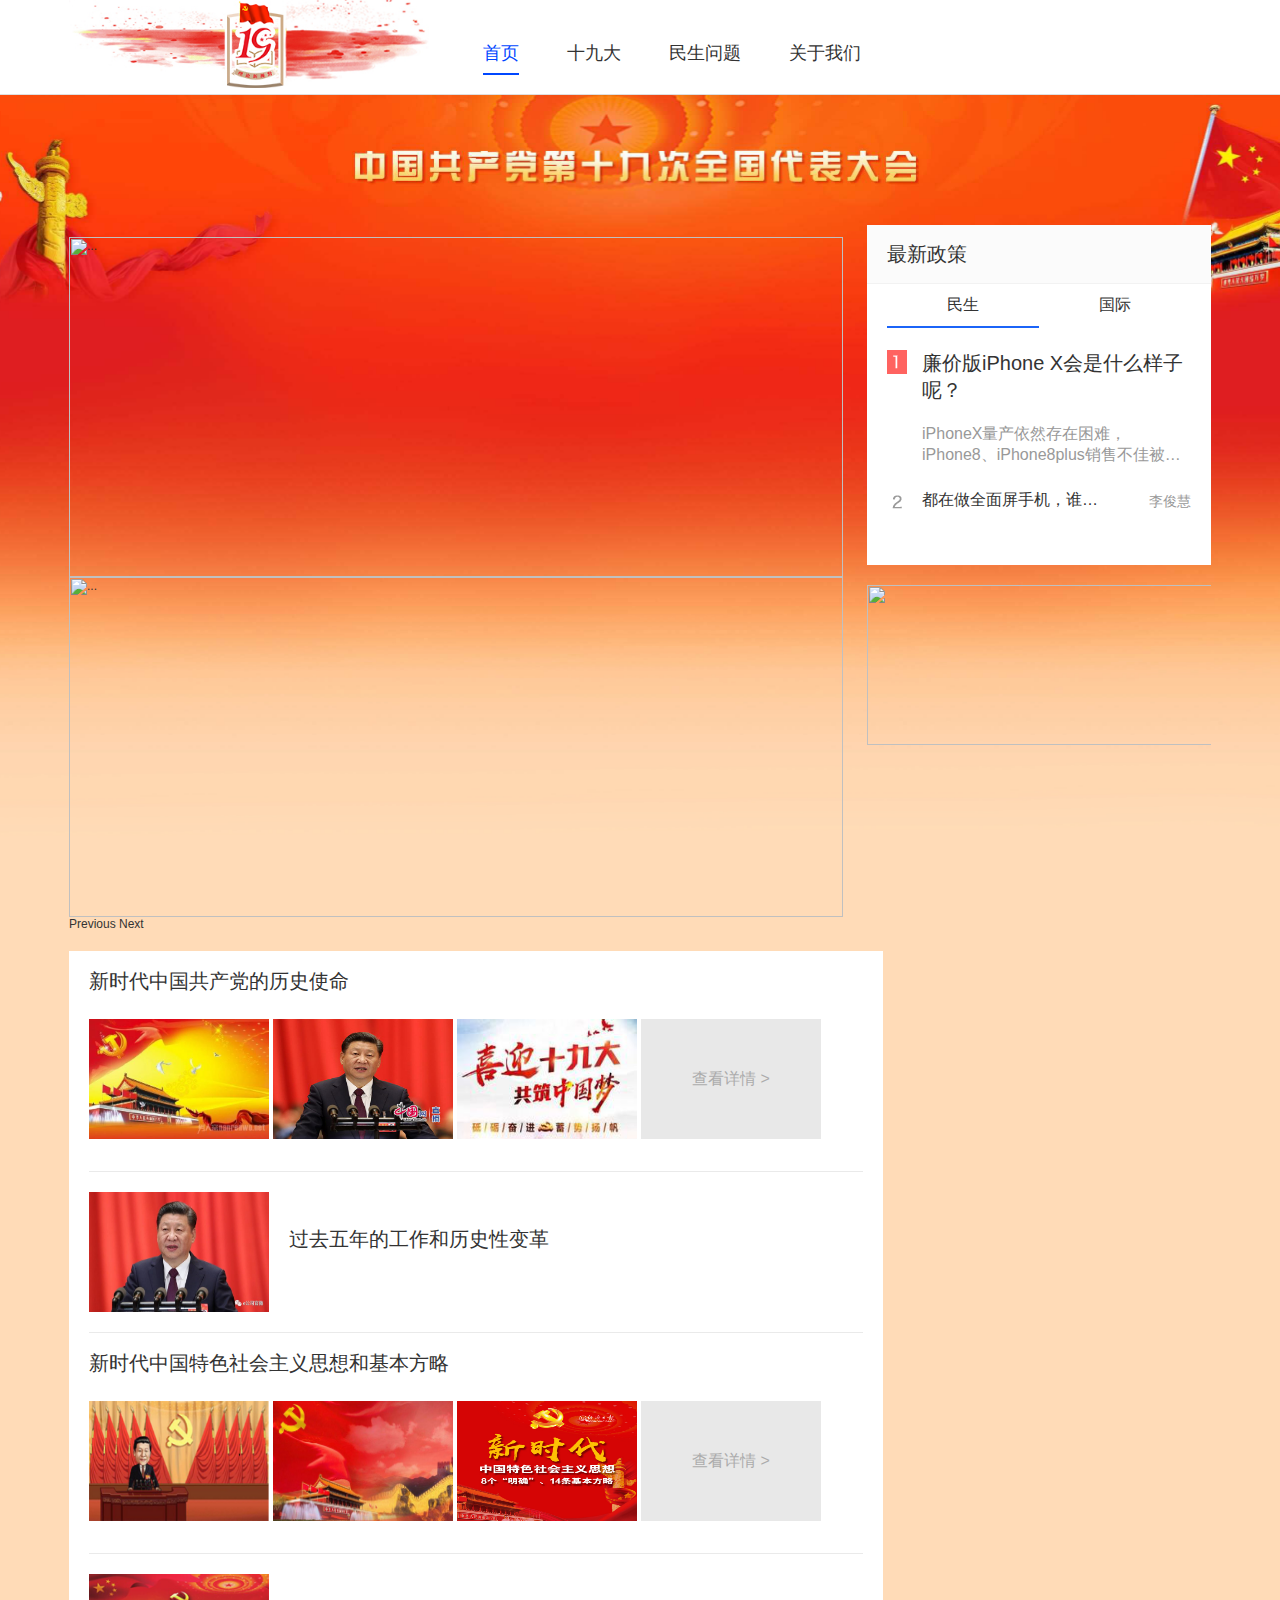
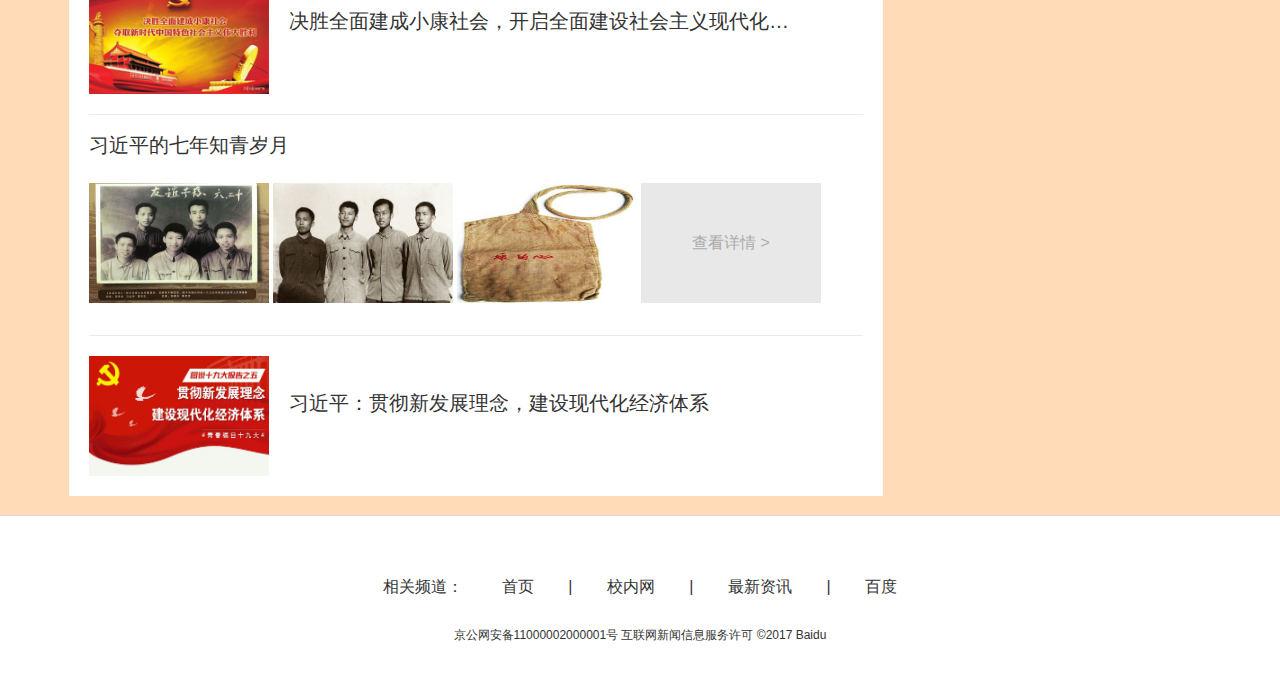
==== commit 286f9c27: "add video" ====
--- a/html/index.html
+++ b/html/index.html
@@ -32,7 +32,7 @@
           <a>首页</a>
         </li>
         <li>
-          <a>十九大</a>
+          <a href="./过去五年的工作和历史性变革.html">十九大</a>
         </li>
         <li>
           <a>民生问题</a>
@@ -120,7 +120,7 @@
             <!-- Wrapper for slides -->
             <div class="carousel-inner" role="listbox">
               <div class="item active">
-                <img src="file:///F:/%E5%9B%BE%E7%89%8720.png" alt="..." height="340px" >
+                <img src="file:///F:/%E5%9B%BE%E7%89%8720.png" alt="..." height="340px">
                 <div class="carousel-caption">
                   新时代中国特色社会主义思想
                 </div>
@@ -151,16 +151,16 @@
                   <a href="#" target="_blank"> 新时代中国共产党的历史使命 </a>
                 </div>
                 <div class="picture-list">
-                  <p class="art-img"> <a href="#" class="pic" target="_blank"> <img src="../图片集合/新时代中国共产党的历史使命/图片1.png"> </a> </p>
-                  <p class="art-img"> <a href="#" class="pic" target="_blank"> <img src="../图片集合/新时代中国共产党的历史使命/图片2.png"> </a> </p>
-                  <p class="art-img"> <a href="#" class="pic" target="_blank"> <img src="../图片集合/新时代中国共产党的历史使命/图片3.png"> </a> </p>
+                  <p class="art-img"> <a href="#" class="pic" target="_blank"> <img src="./images/tj/xsdzggcddlssm/图片1.png"> </a> </p>
+                  <p class="art-img"> <a href="#" class="pic" target="_blank"> <img src="./images/tj/xsdzggcddlssm/图片2.png"> </a> </p>
+                  <p class="art-img"> <a href="#" class="pic" target="_blank"> <img src="./images/tj/xsdzggcddlssm/图片3.png"> </a> </p>
                   <p class="picture-more"> <a href="#" target="_blank"> 查看详情 &gt;</a> </p>
                 </div>
               </div>
 
               <div class="article-info">
                 <div class="art-img">
-                  <a href="#" target="_blank"> <img src="../图片集合/过去五年的工作和历史性变革/图片5.png"> </a>
+                  <a href="#" target="_blank"> <img src="./images/tj/gqwndbg/图片5.png"> </a>
                 </div>
                 <div class="art-info">
                   <div class="title">
@@ -174,16 +174,16 @@
                   <a href="#" target="_blank"> 新时代中国特色社会主义思想和基本方略 </a>
                 </div>
                 <div class="picture-list">
-                  <p class="art-img"> <a href="#" class="pic" target="_blank"> <img src="../图片集合/新时代中国特色社会主义思想和基本方略/图片18.png"> </a> </p>
-                  <p class="art-img"> <a href="#" class="pic" target="_blank"> <img src="../图片集合/新时代中国特色社会主义思想和基本方略/图片19.png"> </a> </p>
-                  <p class="art-img"> <a href="#" class="pic" target="_blank"> <img src="../图片集合/新时代中国特色社会主义思想和基本方略/图片20.png"> </a> </p>
+                  <p class="art-img"> <a href="#" class="pic" target="_blank"> <img src="./images/tj/xsdzgtsshzysxhjbfl/图片18.png"> </a> </p>
+                  <p class="art-img"> <a href="#" class="pic" target="_blank"> <img src="./images/tj/xsdzgtsshzysxhjbfl/图片19.png"> </a> </p>
+                  <p class="art-img"> <a href="#" class="pic" target="_blank"> <img src="./images/tj/xsdzgtsshzysxhjbfl/图片20.png"> </a> </p>
                   <p class="picture-more"> <a href="#" target="_blank"> 查看详情 &gt;</a> </p>
                 </div>
               </div>
 
               <div class="article-info">
                 <div class="art-img">
-                  <a href="#" target="_blank"> <img src="../图片集合/决胜全面建成小康社会，开启全面建设社会主义现代化国家新征程/图片13.png"> </a>
+                  <a href="#" target="_blank"> <img src="./images/tj/jsqmjcxksh/图片13.png"> </a>
                 </div>
                 <div class="art-info">
                   <div class="title">
@@ -198,16 +198,16 @@
                   <a href="#" target="_blank">习近平的七年知青岁月 </a>
                 </div>
                 <div class="picture-list">
-                  <p class="art-img"> <a href="#" class="pic" target="_blank"> <img src="../图片集合/习近平的七年知青岁月/图片25.png"> </a> </p>
-                  <p class="art-img"> <a href="#" class="pic" target="_blank"> <img src="../图片集合/习近平的七年知青岁月/图片26.png"> </a> </p>
-                  <p class="art-img"> <a href="#" class="pic" target="_blank"> <img src="../图片集合/习近平的七年知青岁月/图片27.png"> </a> </p>
+                  <p class="art-img"> <a href="#" class="pic" target="_blank"> <img src="./images/tj/xjpdqnzqsy/图片25.png"> </a> </p>
+                  <p class="art-img"> <a href="#" class="pic" target="_blank"> <img src="./images/tj/xjpdqnzqsy/图片26.png"> </a> </p>
+                  <p class="art-img"> <a href="#" class="pic" target="_blank"> <img src="./images/tj/xjpdqnzqsy/图片27.png"> </a> </p>
                   <p class="picture-more"> <a href="#" target="_blank"> 查看详情 &gt;</a> </p>
                 </div>
               </div>
 
               <div class="article-info">
                 <div class="art-img">
-                  <a href="#" target="_blank"> <img src="../图片集合/习近平：贯彻新发展理念，建设现代化经济体系/图片31.png"> </a>
+                  <a href="#" target="_blank"> <img src="./images/tj/xjpgcfzln/图片31.png"> </a>
                 </div>
                 <div class="art-info">
                   <div class="title">
@@ -233,32 +233,32 @@
           <span class="tag">|</span> <a target="_blank" href="./index.html">百度</a> </p>
 
         </p>
-        <p>京公网安备11000002000001号 互联网新闻信息服务许可  ©2017  Baidu   </p>
+        <p>京公网安备11000002000001号 互联网新闻信息服务许可 ©2017 Baidu </p>
       </div>
     </div>
   </div>
 </body>
 <script>
-$(function(){
-  // $('.carousel').carousel();
-  $(document).ready(function() {
-    jQuery.jqtab = function(tabtit,tab_conbox,shijian) {
-      $(tab_conbox).find(".top-list").hide();
-      $(tab_conbox).find(".top-list:first").show();
-      $(tabtit).find("li").bind(shijian,function(){
-         $(this).addClass("current").siblings("li").removeClass("current");
-        var activeindex = $(tabtit).find("li").index(this);
-        $(tab_conbox).children().eq(activeindex).show().siblings().hide();
-        return false;
-      });
-    };
-    $.jqtab("#tabs","#tab_conbox","click");
-  });
-  $(".nav-list li").click(function(){
-    $(".nav-list li").removeClass('active');
-    $(this).addClass('active');
+  $(function() {
+    // $('.carousel').carousel();
+    $(document).ready(function() {
+      jQuery.jqtab = function(tabtit, tab_conbox, shijian) {
+        $(tab_conbox).find(".top-list").hide();
+        $(tab_conbox).find(".top-list:first").show();
+        $(tabtit).find("li").bind(shijian, function() {
+          $(this).addClass("current").siblings("li").removeClass("current");
+          var activeindex = $(tabtit).find("li").index(this);
+          $(tab_conbox).children().eq(activeindex).show().siblings().hide();
+          return false;
+        });
+      };
+      $.jqtab("#tabs", "#tab_conbox", "click");
+    });
+    $(".nav-list li").click(function() {
+      $(".nav-list li").removeClass('active');
+      $(this).addClass('active');
+    })
   })
-})
-
 </script>
+
 </html>
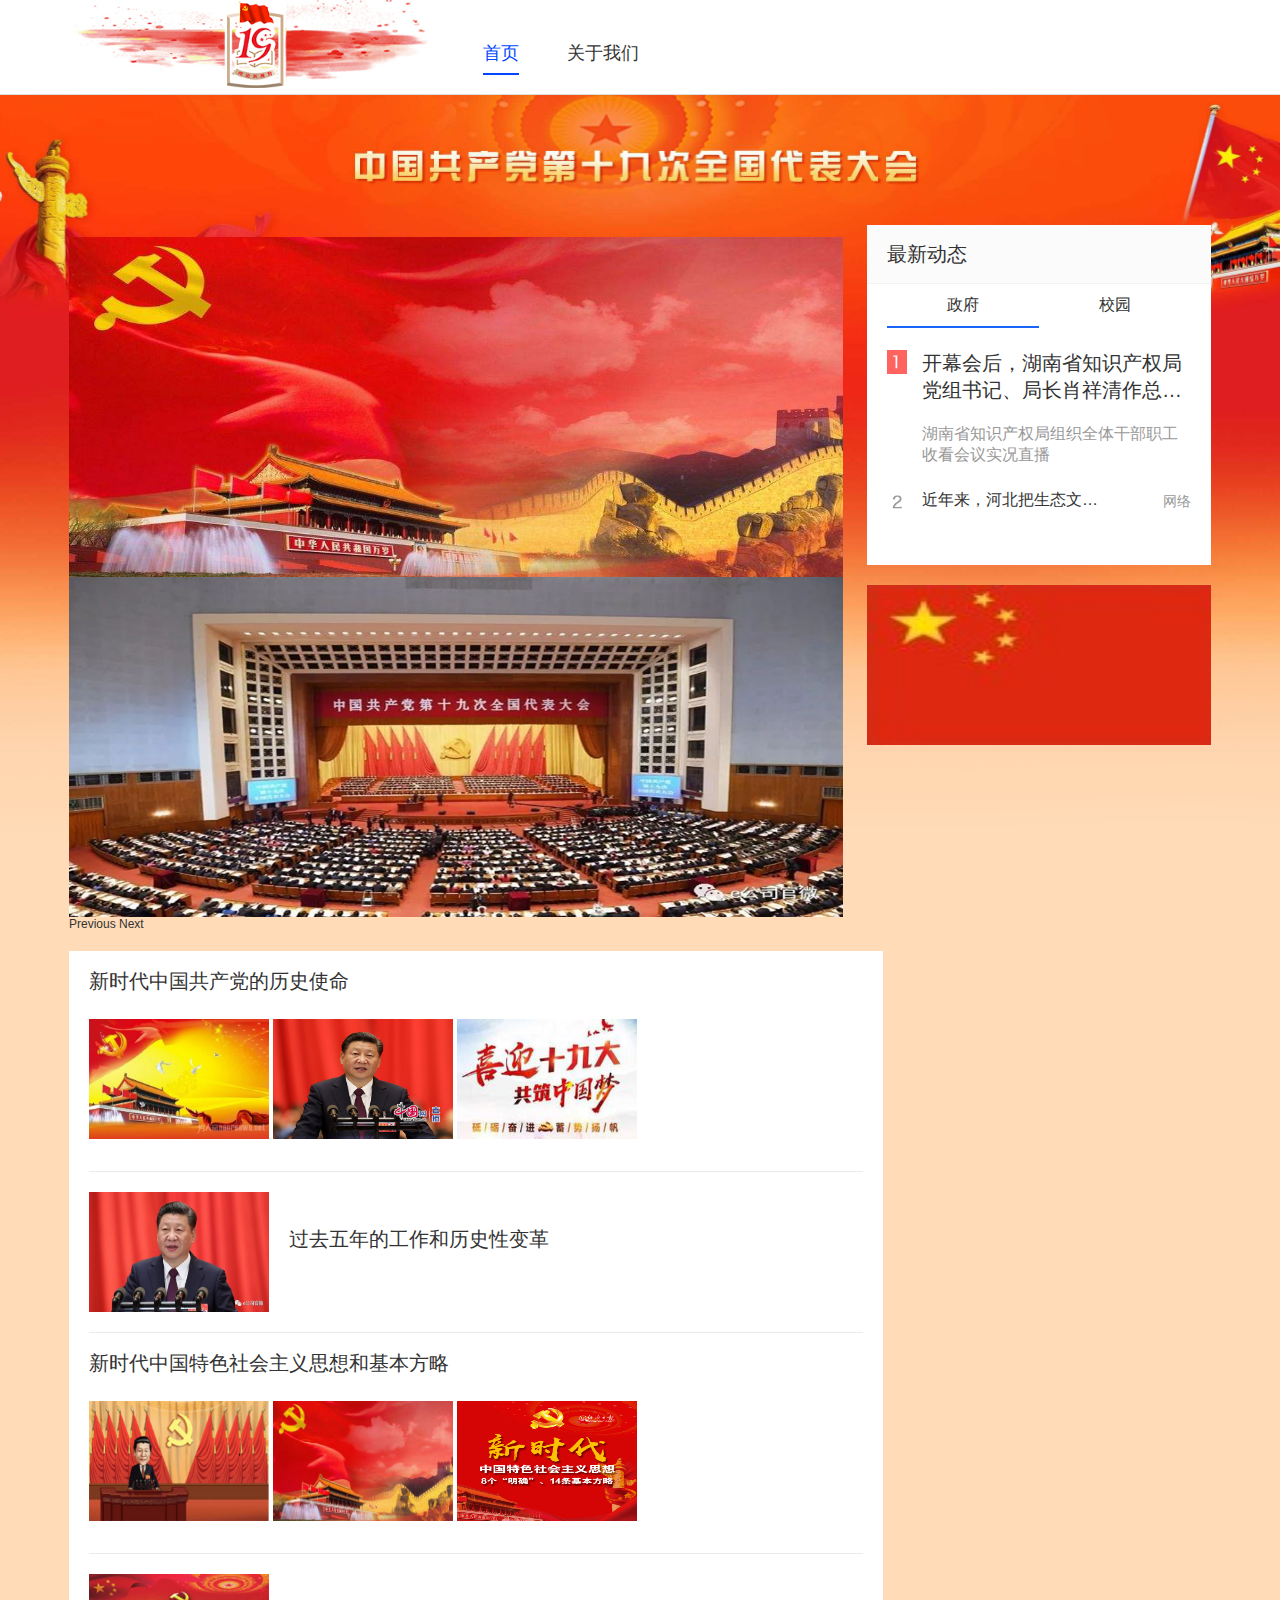
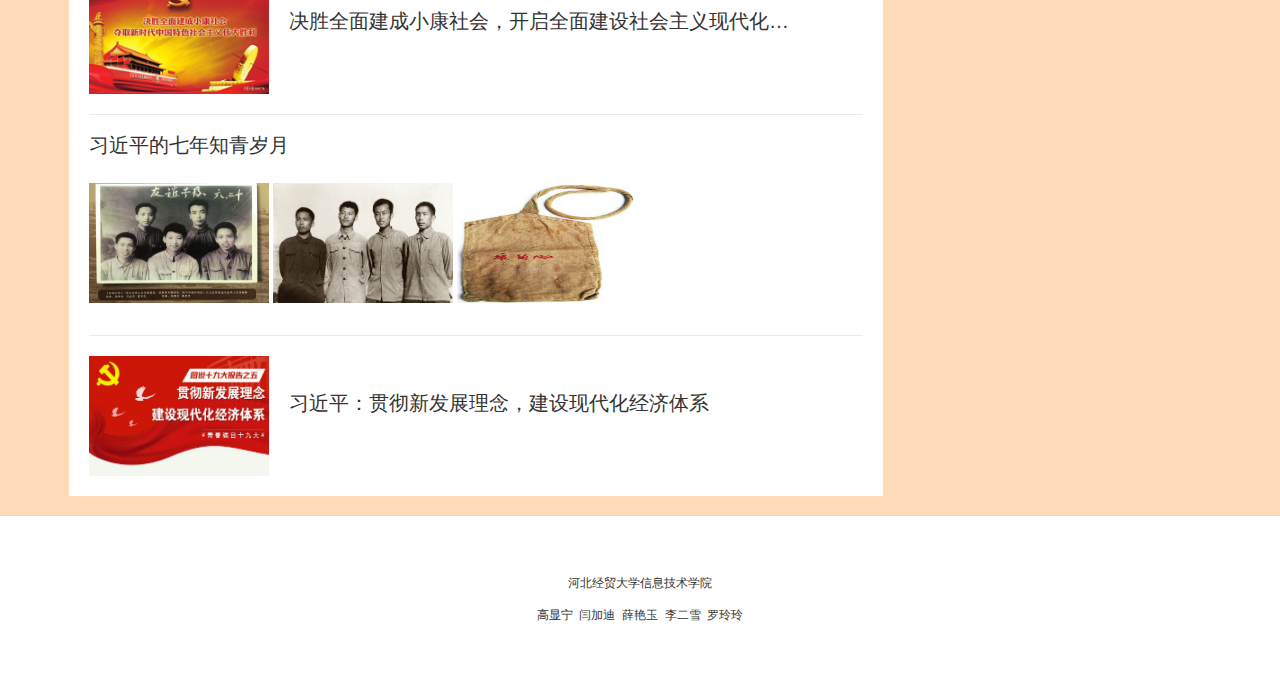
==== commit 92adcfec: "优化1" ====
--- a/html/index.html
+++ b/html/index.html
@@ -32,13 +32,7 @@
           <a>首页</a>
         </li>
         <li>
-          <a href="./过去五年的工作和历史性变革.html">十九大</a>
-        </li>
-        <li>
-          <a>民生问题</a>
-        </li>
-        <li>
-          <a>关于我们</a>
+          <a href="./video.html" target="_blank">关于我们</a>
         </li>
       </ul>
     </div>
@@ -50,13 +44,13 @@
         <div class="right-col">
           <div class="mod article-top">
             <div class="title">
-              最新政策
+              最新动态
             </div>
             <div class="top-cont">
               <div class="top-types">
                 <ul id="tabs">
-                  <li class="current">民生</li>
-                  <li>国际</li>
+                  <li class="current">政府</li>
+                  <li>校园</li>
                 </ul>
               </div>
               <div class="list-box" id="tab_conbox">
@@ -64,15 +58,15 @@
                   <div class="top-item">
                     <div class="num num-1"></div>
                     <div class="info">
-                      <p class="top-art-title top-art-light"> <a href="/s?id=1582126411768103511&amp;wfr=pc&amp;fr=idx_top" target="_blank"> 廉价版iPhone X会是什么样子呢？ </a> </p>
-                      <p class="art-cont top-art-light"> iPhoneX量产依然存在困难，iPhone8、iPhone8plus销售不佳被砍单，或许我们是时候思考下传闻中的iPhoneX廉价版会是什么样子的了。在iPhoneX正式量产之前，业界普遍担心的是三 </p>
+                      <p class="top-art-title top-art-light"> <a href="./湖南.html" target="_blank"> 开幕会后，湖南省知识产权局党组书记、局长肖祥清作总结讲话。 </a> </p>
+                      <p class="art-cont top-art-light"> 湖南省知识产权局组织全体干部职工收看会议实况直播 </p>
                     </div>
                   </div>
                   <div class="top-item">
                     <div class="num num-2"></div>
                     <div class="info">
-                      <p class="art-title"> <a href="/s?id=1582117775540847724&amp;wfr=pc&amp;fr=idx_top" target="_blank"> 都在做全面屏手机，谁才能成为全面屏手机普及者？ </a> </p>
-                      <span class="tag" title="李俊慧"> <a href="/u?app_id=1536766719453005&amp;wfr=pc&amp;fr=idx_top" target="_blank">李俊慧</a> </span>
+                      <p class="art-title"> <a href="./河北.html" target="_blank">近年来，河北把生态文明建设与加速构建绿色产业体系相结合，</a> </p>
+                      <span class="tag" title="网络"> <a href="" target="_blank">网络</a> </span>
                     </div>
                   </div>
                 </div>
@@ -80,15 +74,15 @@
                   <div class="top-item">
                     <div class="num num-1"></div>
                     <div class="info">
-                      <p class="top-art-title top-art-light"> <a href="/s?id=1581844013371145271&amp;wfr=pc&amp;fr=idx_top" target="_blank"> 今日头条能够阻止王利芬们的再次吐槽吗？ </a> </p>
-                      <p class="art-cont top-art-light">王利芬吐槽今日头条，有些意外。昨天早上，看到王利芬在微博上声讨今日头条，很长的一条微博，然后很多人转发，文字已经超过了140字，看得出很愤怒，在声讨檄文里，王利芬老师用了一连串比喻词和排比句式，展示了</p>
+                      <p class="top-art-title top-art-light"> <a href="./校园1.html" target="_blank">#校园新闻#&nbsp;&nbsp;马克思主义学院举办十九大报告专题讲座</a> </p>
+                      <p class="art-cont top-art-light">11月7日晚，马克思主义学院党总支书记等人开展讲座</p>
                     </div>
                   </div>
                   <div class="top-item">
                     <div class="num num-2"></div>
                     <div class="info">
-                      <p class="art-title"> <a href="/s?id=1581833666660972141&amp;wfr=pc&amp;fr=idx_top" target="_blank"> 余承东没告诉你，华为Mate 10和Pro还有这些细节差异 </a> </p>
-                      <span class="tag" title="雷科技"> <a href="/u?app_id=1536766821008995&amp;wfr=pc&amp;fr=idx_top" target="_blank"> 雷科技 </a> </span>
+                      <p class="art-title"> <a href="./校园2.html" target="_blank">我校召开学习宣传贯彻党的十九大精神座谈会</a> </p>
+                      <span class="tag" title="河北经贸大学"> <a href="" target="_blank">河北经贸大学</a> </span>
                     </div>
                   </div>
                 </div>
@@ -99,8 +93,8 @@
           </div>
 
           <div class="notice">
-            <a target="_blank" href="//news.baidu.com/z/resource/baijia/notice.html">
-              <img src="https://gss0.bdstatic.com/5foIcy0a2gI2n2jgoY3K/static/fisp_static/baijia/static/img/notice_4adae79.jpg">
+            <a target="_blank" href="">
+              <img src="./images/国旗.jpg">
             </a>
           </div>
         </div>
@@ -120,13 +114,13 @@
             <!-- Wrapper for slides -->
             <div class="carousel-inner" role="listbox">
               <div class="item active">
-                <img src="file:///F:/%E5%9B%BE%E7%89%8720.png" alt="..." height="340px">
+                <img src="./images/tj/xsdzgtsshzysxhjbfl/图片19.png" alt="..." height="340px">
                 <div class="carousel-caption">
                   新时代中国特色社会主义思想
                 </div>
               </div>
               <div class="item">
-                <img src="file:///F:/%E5%9B%BE%E7%89%8732.png" alt="..." height="340px">
+                <img src="./images/tj/gqwndbg/图片6.png" alt="..." height="340px">
                 <div class="carousel-caption">
                   中国共产党第十九次全国代表大会
                 </div>
@@ -148,46 +142,46 @@
 
               <div class="article-info pictures">
                 <div class="title">
-                  <a href="#" target="_blank"> 新时代中国共产党的历史使命 </a>
+                  <a href="./新时代中国共产党的历史使命.html" target="_blank"> 新时代中国共产党的历史使命 </a>
                 </div>
                 <div class="picture-list">
-                  <p class="art-img"> <a href="#" class="pic" target="_blank"> <img src="./images/tj/xsdzggcddlssm/图片1.png"> </a> </p>
-                  <p class="art-img"> <a href="#" class="pic" target="_blank"> <img src="./images/tj/xsdzggcddlssm/图片2.png"> </a> </p>
-                  <p class="art-img"> <a href="#" class="pic" target="_blank"> <img src="./images/tj/xsdzggcddlssm/图片3.png"> </a> </p>
-                  <p class="picture-more"> <a href="#" target="_blank"> 查看详情 &gt;</a> </p>
+                  <p class="art-img"> <a href="./新时代中国共产党的历史使命.html" class="pic" target="_blank"> <img src="./images/tj/xsdzggcddlssm/图片1.png"> </a> </p>
+                  <p class="art-img"> <a href="./新时代中国共产党的历史使命.html" class="pic" target="_blank"> <img src="./images/tj/xsdzggcddlssm/图片2.png"> </a> </p>
+                  <p class="art-img"> <a href="./新时代中国共产党的历史使命.html" class="pic" target="_blank"> <img src="./images/tj/xsdzggcddlssm/图片3.png"> </a> </p>
+                  
                 </div>
               </div>
 
               <div class="article-info">
                 <div class="art-img">
-                  <a href="#" target="_blank"> <img src="./images/tj/gqwndbg/图片5.png"> </a>
+                  <a href="./过去五年的工作和历史性变革.html" target="_blank"> <img src="./images/tj/gqwndbg/图片5.png"> </a>
                 </div>
                 <div class="art-info">
                   <div class="title">
-                    <a href="#" target="_blank"> 过去五年的工作和历史性变革 </a>
+                    <a href="./过去五年的工作和历史性变革.html" target="_blank"> 过去五年的工作和历史性变革 </a>
                   </div>
                 </div>
               </div>
 
               <div class="article-info pictures">
                 <div class="title">
-                  <a href="#" target="_blank"> 新时代中国特色社会主义思想和基本方略 </a>
+                  <a href="./新时代中国特色社会主义思想和基本方略.html" target="_blank"> 新时代中国特色社会主义思想和基本方略 </a>
                 </div>
                 <div class="picture-list">
-                  <p class="art-img"> <a href="#" class="pic" target="_blank"> <img src="./images/tj/xsdzgtsshzysxhjbfl/图片18.png"> </a> </p>
-                  <p class="art-img"> <a href="#" class="pic" target="_blank"> <img src="./images/tj/xsdzgtsshzysxhjbfl/图片19.png"> </a> </p>
-                  <p class="art-img"> <a href="#" class="pic" target="_blank"> <img src="./images/tj/xsdzgtsshzysxhjbfl/图片20.png"> </a> </p>
-                  <p class="picture-more"> <a href="#" target="_blank"> 查看详情 &gt;</a> </p>
+                  <p class="art-img"> <a href="./新时代中国特色社会主义思想和基本方略.html" class="pic" target="_blank"> <img src="./images/tj/xsdzgtsshzysxhjbfl/图片18.png"> </a> </p>
+                  <p class="art-img"> <a href="./新时代中国特色社会主义思想和基本方略.html" class="pic" target="_blank"> <img src="./images/tj/xsdzgtsshzysxhjbfl/图片19.png"> </a> </p>
+                  <p class="art-img"> <a href="./新时代中国特色社会主义思想和基本方略.html" class="pic" target="_blank"> <img src="./images/tj/xsdzgtsshzysxhjbfl/图片20.png"> </a> </p>
+                  
                 </div>
               </div>
 
               <div class="article-info">
                 <div class="art-img">
-                  <a href="#" target="_blank"> <img src="./images/tj/jsqmjcxksh/图片13.png"> </a>
+                  <a href="./决胜全面建成小康社会，开启全面建设社会主义现代化国家新征程.html" target="_blank"> <img src="./images/tj/jsqmjcxksh/图片13.png"> </a>
                 </div>
                 <div class="art-info">
                   <div class="title">
-                    <a href="#" target="_blank"> 决胜全面建成小康社会，开启全面建设社会主义现代化国家新征程 </a>
+                    <a href="./决胜全面建成小康社会，开启全面建设社会主义现代化国家新征程.html" target="_blank"> 决胜全面建成小康社会，开启全面建设社会主义现代化国家新征程 </a>
                   </div>
                 </div>
               </div>
@@ -195,23 +189,23 @@
 
               <div class="article-info pictures">
                 <div class="title">
-                  <a href="#" target="_blank">习近平的七年知青岁月 </a>
+                  <a href="./习近平的七年知青岁月.html" target="_blank">习近平的七年知青岁月 </a>
                 </div>
                 <div class="picture-list">
-                  <p class="art-img"> <a href="#" class="pic" target="_blank"> <img src="./images/tj/xjpdqnzqsy/图片25.png"> </a> </p>
-                  <p class="art-img"> <a href="#" class="pic" target="_blank"> <img src="./images/tj/xjpdqnzqsy/图片26.png"> </a> </p>
-                  <p class="art-img"> <a href="#" class="pic" target="_blank"> <img src="./images/tj/xjpdqnzqsy/图片27.png"> </a> </p>
-                  <p class="picture-more"> <a href="#" target="_blank"> 查看详情 &gt;</a> </p>
+                  <p class="art-img"> <a href="./习近平的七年知青岁月.html" class="pic" target="_blank"> <img src="./images/tj/xjpdqnzqsy/图片25.png"> </a> </p>
+                  <p class="art-img"> <a href="./习近平的七年知青岁月.html" class="pic" target="_blank"> <img src="./images/tj/xjpdqnzqsy/图片26.png"> </a> </p>
+                  <p class="art-img"> <a href="./习近平的七年知青岁月.html" class="pic" target="_blank"> <img src="./images/tj/xjpdqnzqsy/图片27.png"> </a> </p>
+                  
                 </div>
               </div>
 
               <div class="article-info">
                 <div class="art-img">
-                  <a href="#" target="_blank"> <img src="./images/tj/xjpgcfzln/图片31.png"> </a>
+                  <a href="./习近平：贯彻新发展理念，建设现代化经济体系.html" target="_blank"> <img src="./images/tj/xjpgcfzln/图片31.png"> </a>
                 </div>
                 <div class="art-info">
                   <div class="title">
-                    <a href="#" target="_blank"> 习近平：贯彻新发展理念，建设现代化经济体系</a>
+                    <a href="./习近平：贯彻新发展理念，建设现代化经济体系.html" target="_blank"> 习近平：贯彻新发展理念，建设现代化经济体系</a>
                   </div>
                 </div>
               </div>
@@ -226,14 +220,9 @@
     </div>
     <div class="warpper-footer">
       <div class="footer-content">
-        <p class="links">
-          <span class="relate">相关频道：</span>&nbsp;&nbsp;<a target="_blank" href="./index.html">首页</a>
-          <span class="tag">|</span> <a target="_blank" href="./index.html">校内网</a>
-          <span class="tag">|</span> <a target="_blank" href="./index.html">最新资讯</a>
-          <span class="tag">|</span> <a target="_blank" href="./index.html">百度</a> </p>
-
-        </p>
-        <p>京公网安备11000002000001号 互联网新闻信息服务许可 ©2017 Baidu </p>
+        
+        <p>河北经贸大学信息技术学院</p>
+        <p>高显宁&nbsp;&nbsp;闫加迪&nbsp;&nbsp;薛艳玉&nbsp;&nbsp;李二雪&nbsp;&nbsp;罗玲玲</p>
       </div>
     </div>
   </div>
